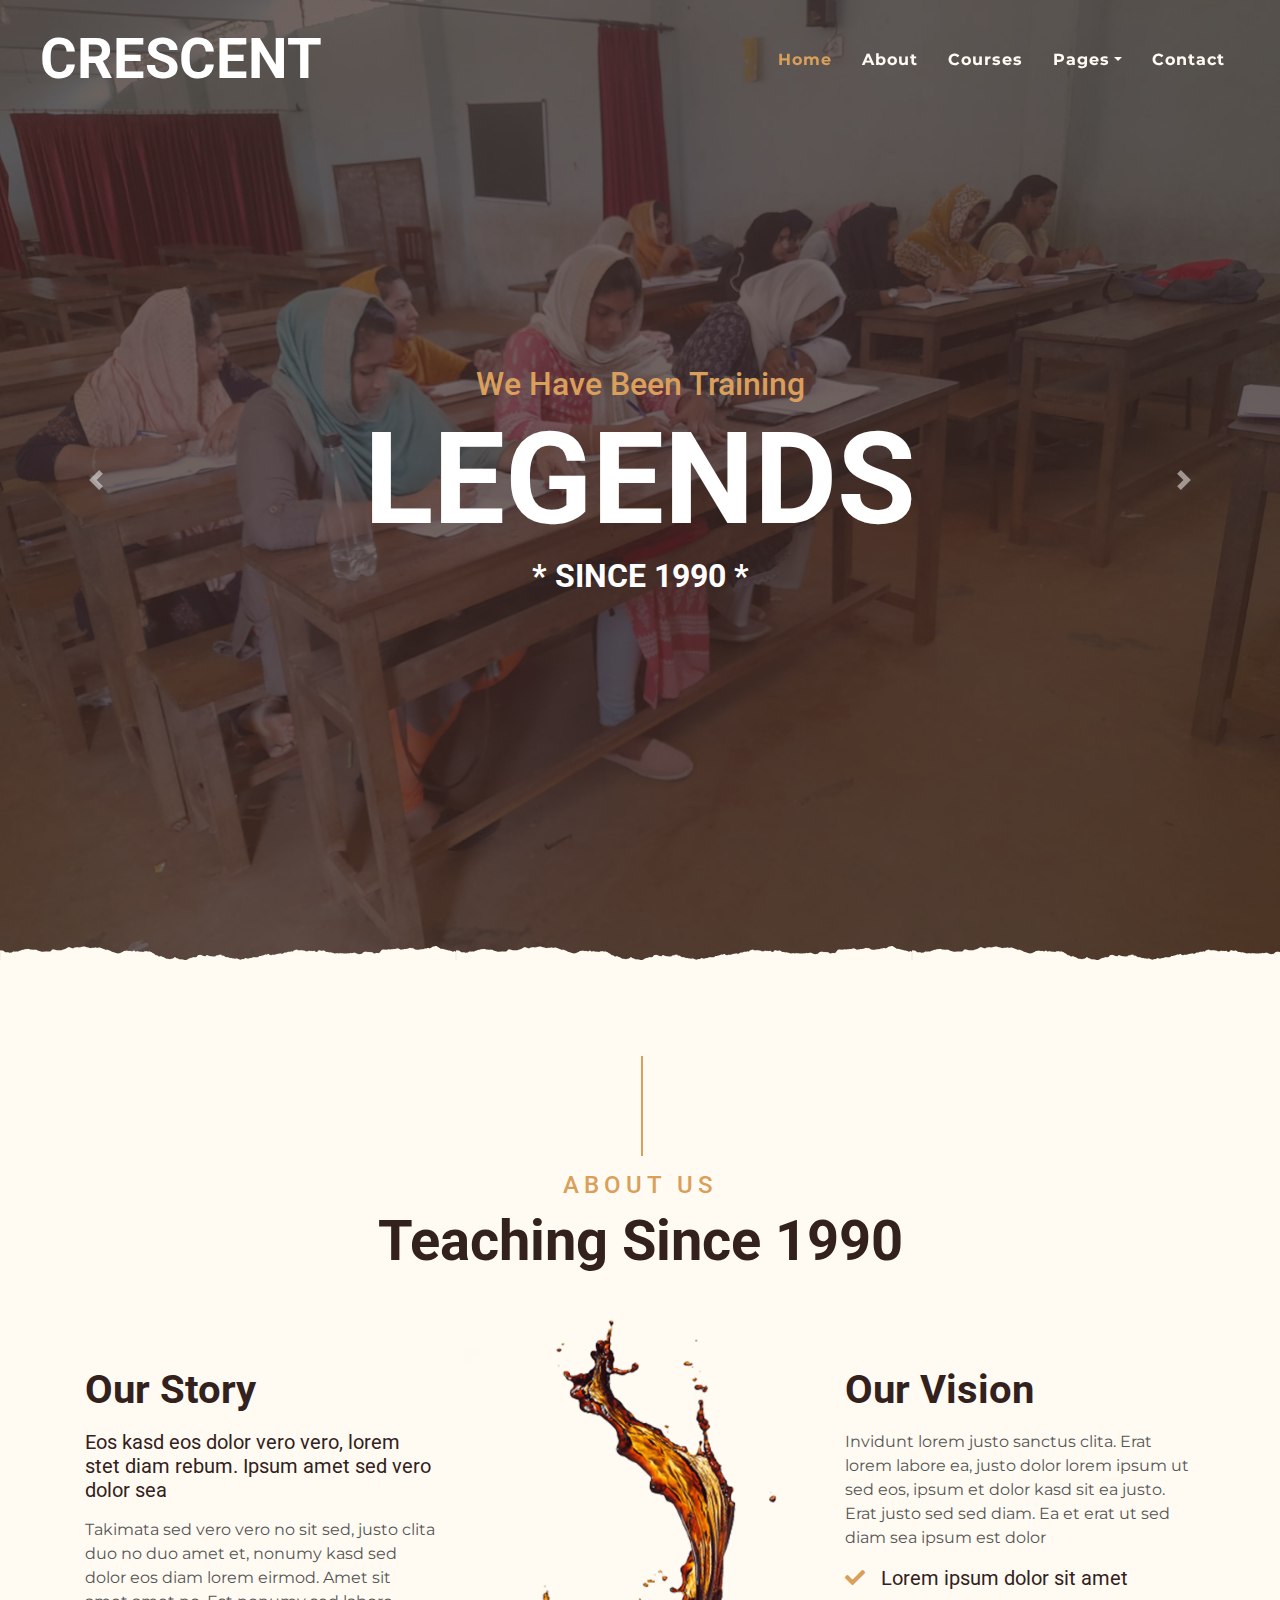
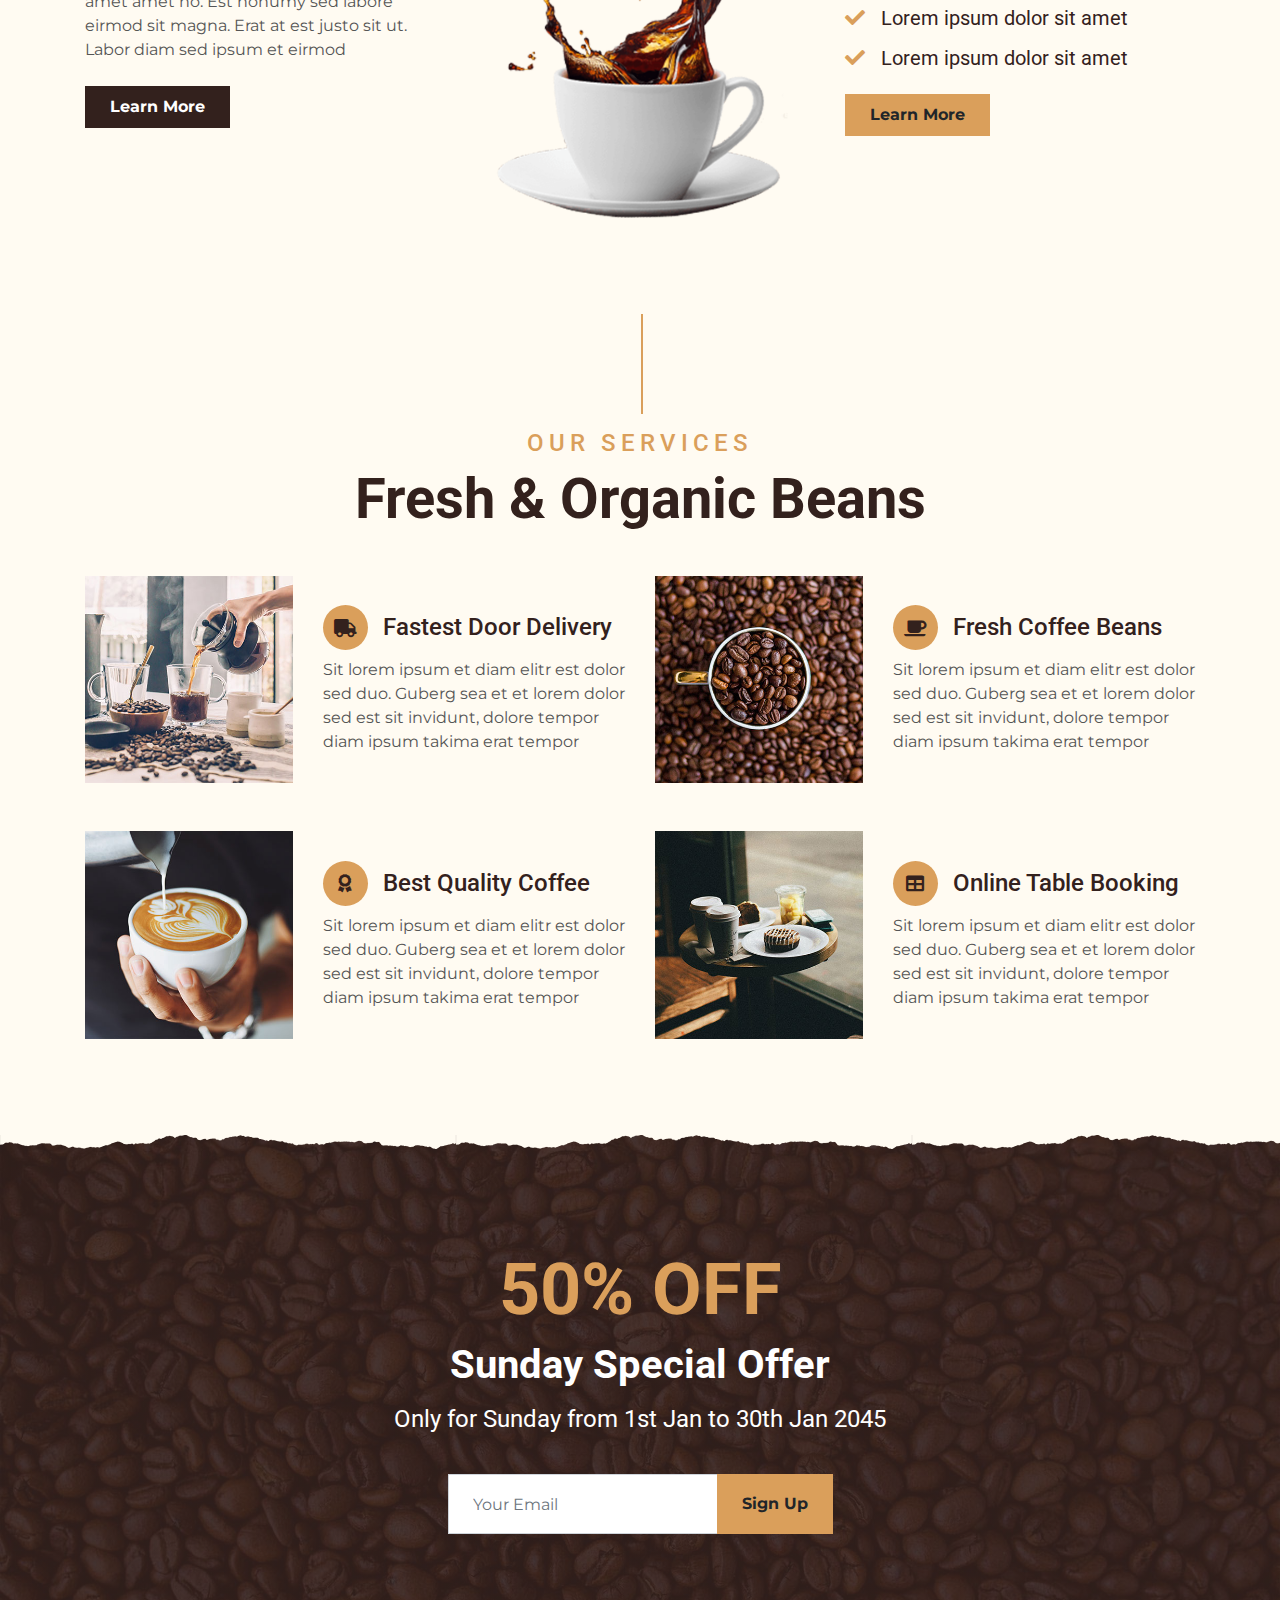
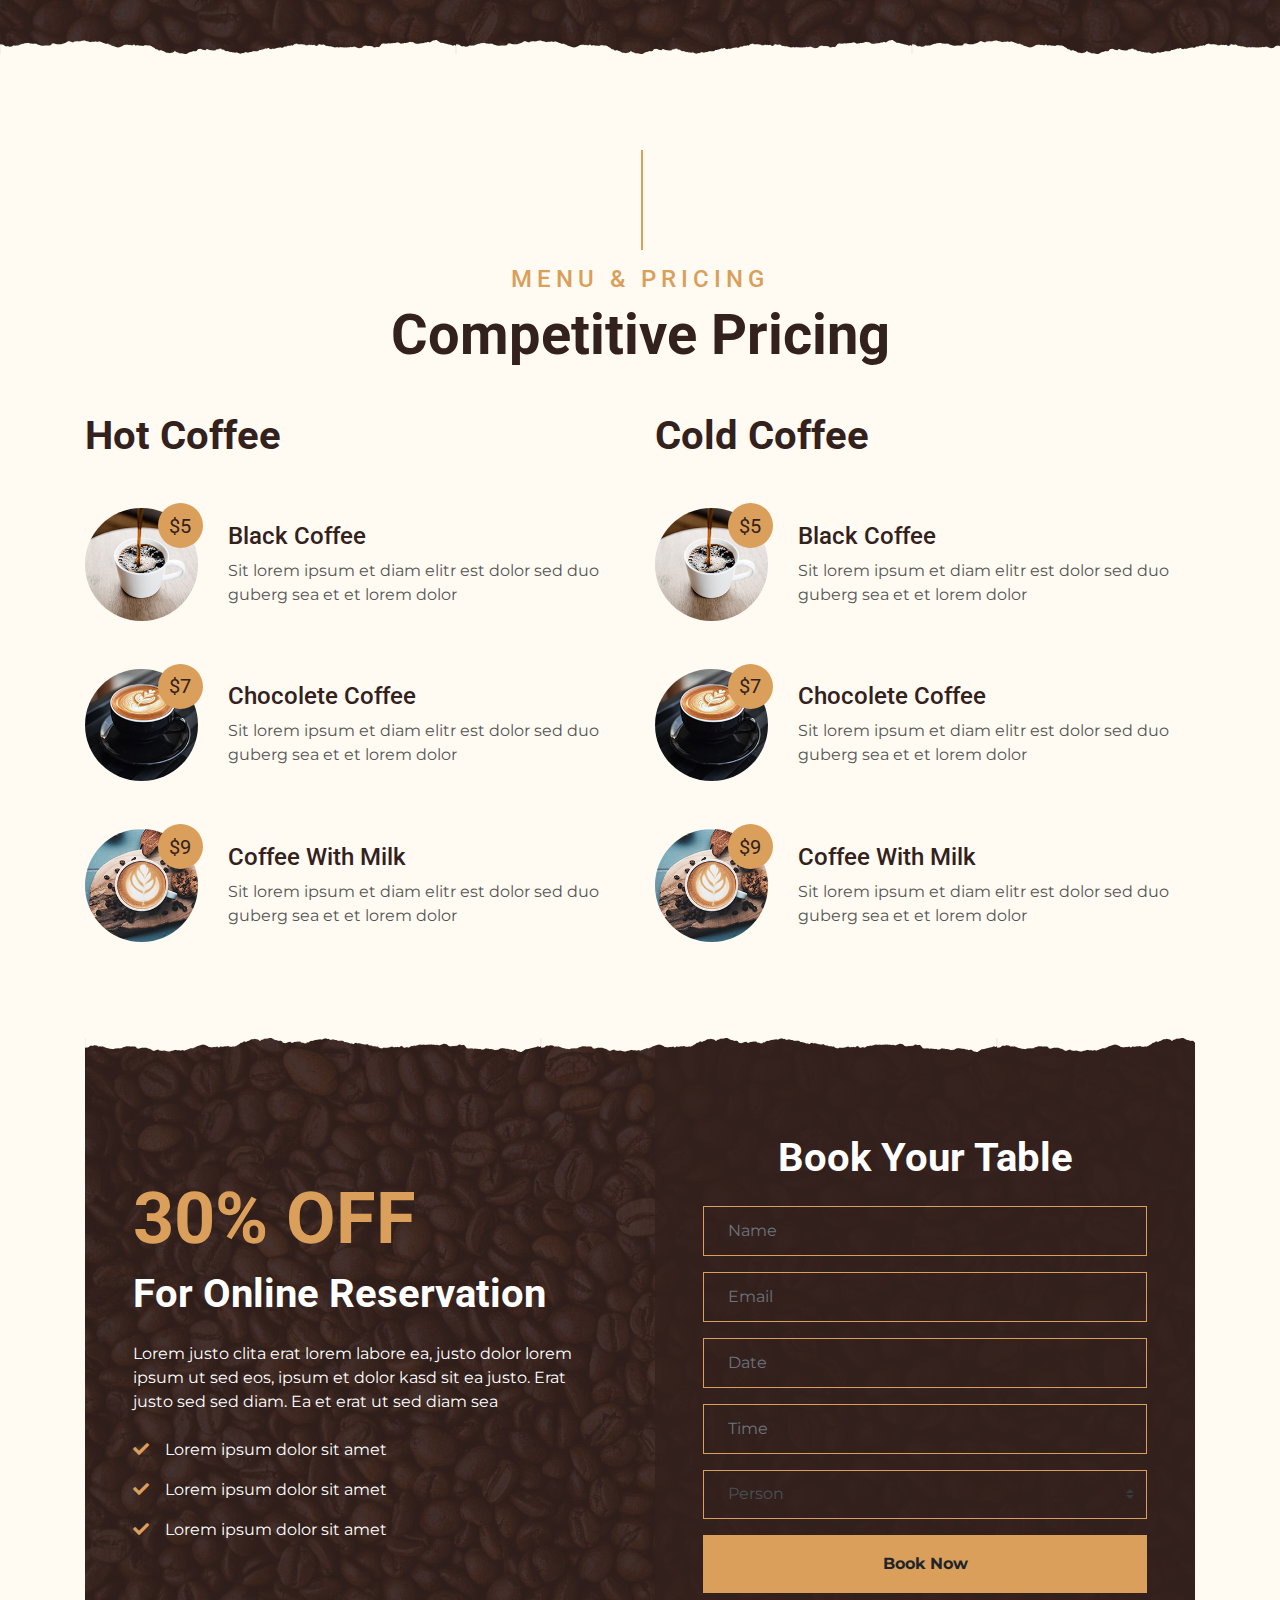
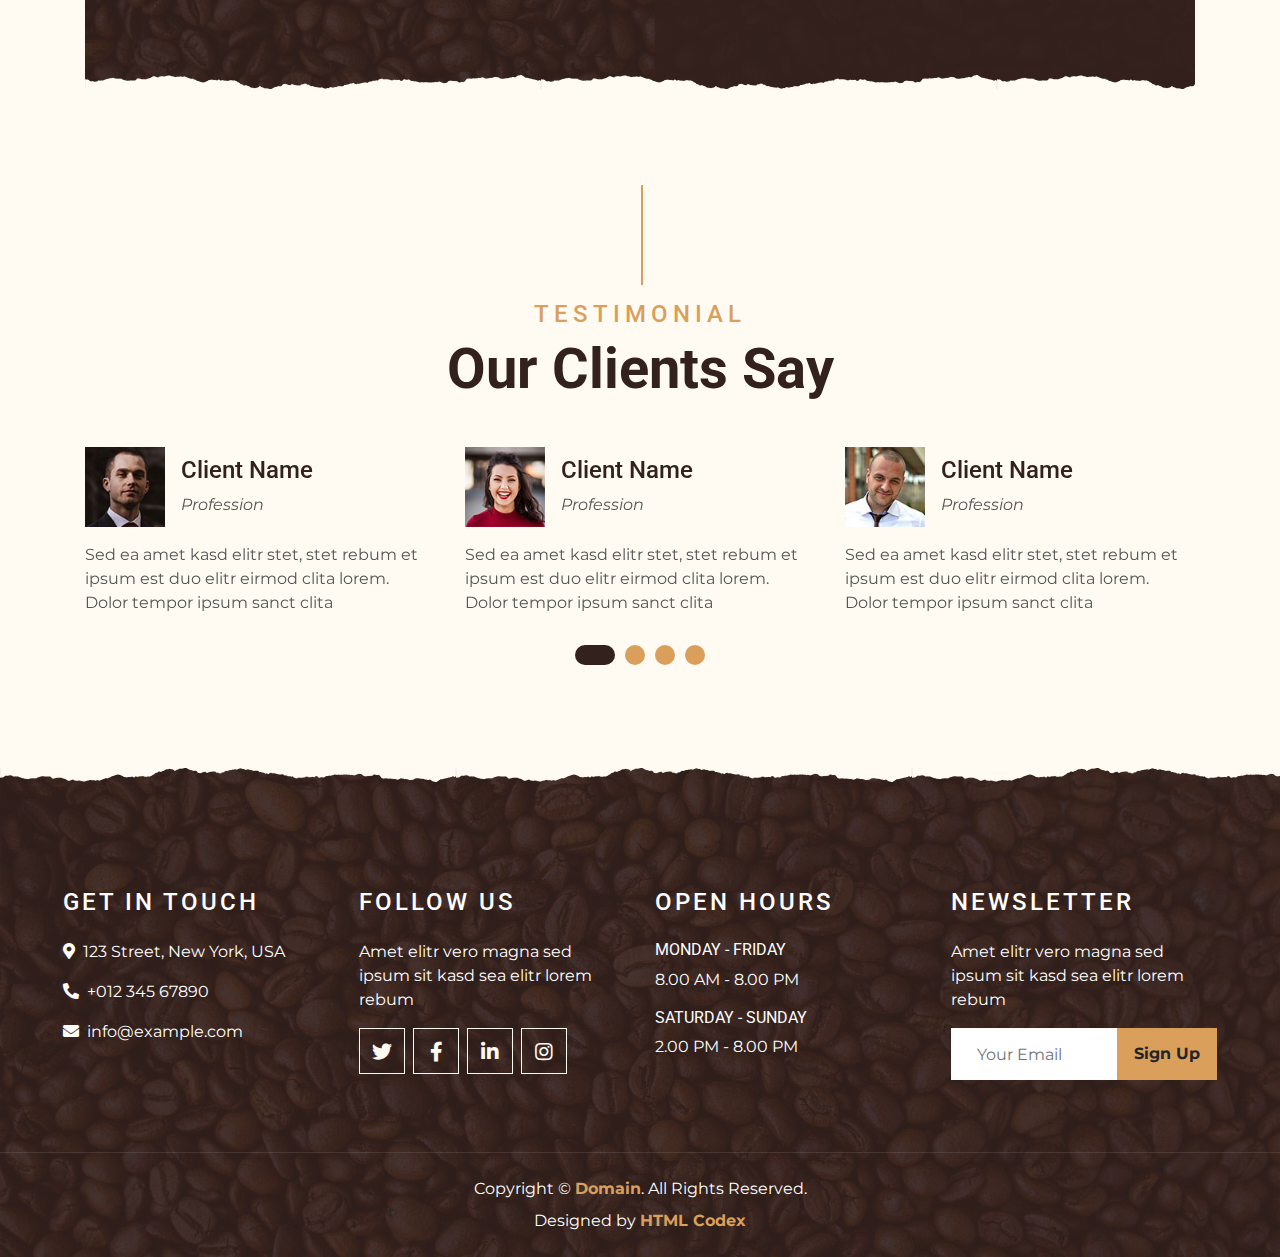
==== public/index.html @ 8fbc61c2 "second" ====
<!DOCTYPE html>
<html lang="en">

<head>
    <meta charset="utf-8">
    <title>Cresent Pre Primary TTC</title>
    <meta content="width=device-width, initial-scale=1.0" name="viewport">
    <meta content="Free Website Template" name="keywords">
    <meta content="Free Website Template" name="description">

    <!-- Favicon -->
    <link href="img/favicon.ico" rel="icon">

    <!-- Google Font -->
    <link rel="preconnect" href="https://fonts.gstatic.com">
    <link href="https://fonts.googleapis.com/css2?family=Montserrat:wght@200;400&family=Roboto:wght@400;500;700&display=swap" rel="stylesheet"> 

    <!-- Font Awesome -->
    <link href="https://cdnjs.cloudflare.com/ajax/libs/font-awesome/5.10.0/css/all.min.css" rel="stylesheet">

    <!-- Libraries Stylesheet -->
    <link href="lib/owlcarousel/assets/owl.carousel.min.css" rel="stylesheet">
    <link href="lib/tempusdominus/css/tempusdominus-bootstrap-4.min.css" rel="stylesheet" />

    <!-- Customized Bootstrap Stylesheet -->
    <link href="css/style.min.css" rel="stylesheet">
</head>

<body>
    <!-- Navbar Start -->
    <div class="container-fluid p-0 nav-bar">
        <nav class="navbar navbar-expand-lg bg-none navbar-dark py-3">
            <a href="index.html" class="navbar-brand px-lg-4 m-0">
                <h1 class="m-0 display-4 text-uppercase text-white">CRESCENT</h1>
            </a>
            <button type="button" class="navbar-toggler" data-toggle="collapse" data-target="#navbarCollapse">
                <span class="navbar-toggler-icon"></span>
            </button>
            <div class="collapse navbar-collapse justify-content-between" id="navbarCollapse">
                <div class="navbar-nav ml-auto p-4">
                    <a href="index.html" class="nav-item nav-link active">Home</a>
                    <a href="about.html" class="nav-item nav-link">About</a>
                    <a href="service.html" class="nav-item nav-link">Courses</a>
                    <!-- <a href="menu.html" class="nav-item nav-link">Menu</a> -->
                    <div class="nav-item dropdown">
                        <a href="#" class="nav-link dropdown-toggle" data-toggle="dropdown">Pages</a>
                        <div class="dropdown-menu text-capitalize">
                            <a href="reservation.html" class="dropdown-item">Reservation</a>
                            <a href="testimonial.html" class="dropdown-item">Testimonial</a>
                        </div>
                    </div>
                    <a href="contact.html" class="nav-item nav-link">Contact</a>
                </div>
            </div>
        </nav>
    </div>
    <!-- Navbar End -->

    <!-- Carousel Start -->
    <div class="container-fluid p-0 mb-5">
        <div id="blog-carousel" class="carousel slide overlay-bottom" data-ride="carousel">
            <div class="carousel-inner">
                <div class="carousel-item active">
                    <img class="w-100" src="img/TTC1.jpeg" alt="Image">
                    <div class="carousel-caption d-flex flex-column align-items-center justify-content-center">
                        <h2 class="text-primary font-weight-medium m-0">We Have Been Training</h2>
                        <h1 class="display-1 text-white m-0">LEGENDS</h1>
                        <h2 class="text-white m-0">* SINCE 1990 *</h2>
                    </div>
                </div>
                <div class="carousel-item">
                    <img class="w-100" src="img/TTC2.jpeg" alt="Image">
                    <div class="carousel-caption d-flex flex-column align-items-center justify-content-center">
                        <h2 class="text-primary font-weight-medium m-0">We Have Been Training</h2>
                        <h1 class="display-1 text-white m-0">The Best</h1>
                        <h2 class="text-white m-0">* SINCE 1990 *</h2>
                    </div>
                </div>
            </div>
            <a class="carousel-control-prev" href="#blog-carousel" data-slide="prev">
                <span class="carousel-control-prev-icon"></span>
            </a>
            <a class="carousel-control-next" href="#blog-carousel" data-slide="next">
                <span class="carousel-control-next-icon"></span>
            </a>
        </div>
    </div>
    <!-- Carousel End -->


    <!-- About Start -->
    <div class="container-fluid py-5">
        <div class="container">
            <div class="section-title">
                <h4 class="text-primary text-uppercase" style="letter-spacing: 5px;">About Us</h4>
                <h1 class="display-4">Teaching Since 1990</h1>
            </div>
            <div class="row">
                <div class="col-lg-4 py-0 py-lg-5">
                    <h1 class="mb-3">Our Story</h1>
                    <h5 class="mb-3">Eos kasd eos dolor vero vero, lorem stet diam rebum. Ipsum amet sed vero dolor sea</h5>
                    <p>Takimata sed vero vero no sit sed, justo clita duo no duo amet et, nonumy kasd sed dolor eos diam lorem eirmod. Amet sit amet amet no. Est nonumy sed labore eirmod sit magna. Erat at est justo sit ut. Labor diam sed ipsum et eirmod</p>
                    <a href="" class="btn btn-secondary font-weight-bold py-2 px-4 mt-2">Learn More</a>
                </div>
                <div class="col-lg-4 py-5 py-lg-0" style="min-height: 500px;">
                    <div class="position-relative h-100">
                        <img class="position-absolute w-100 h-100" src="img/about.png" style="object-fit: cover;">
                    </div>
                </div>
                <div class="col-lg-4 py-0 py-lg-5">
                    <h1 class="mb-3">Our Vision</h1>
                    <p>Invidunt lorem justo sanctus clita. Erat lorem labore ea, justo dolor lorem ipsum ut sed eos, ipsum et dolor kasd sit ea justo. Erat justo sed sed diam. Ea et erat ut sed diam sea ipsum est dolor</p>
                    <h5 class="mb-3"><i class="fa fa-check text-primary mr-3"></i>Lorem ipsum dolor sit amet</h5>
                    <h5 class="mb-3"><i class="fa fa-check text-primary mr-3"></i>Lorem ipsum dolor sit amet</h5>
                    <h5 class="mb-3"><i class="fa fa-check text-primary mr-3"></i>Lorem ipsum dolor sit amet</h5>
                    <a href="" class="btn btn-primary font-weight-bold py-2 px-4 mt-2">Learn More</a>
                </div>
            </div>
        </div>
    </div>
    <!-- About End -->


    <!-- Service Start -->
    <div class="container-fluid pt-5">
        <div class="container">
            <div class="section-title">
                <h4 class="text-primary text-uppercase" style="letter-spacing: 5px;">Our Services</h4>
                <h1 class="display-4">Fresh & Organic Beans</h1>
            </div>
            <div class="row">
                <div class="col-lg-6 mb-5">
                    <div class="row align-items-center">
                        <div class="col-sm-5">
                            <img class="img-fluid mb-3 mb-sm-0" src="img/service-1.jpg" alt="">
                        </div>
                        <div class="col-sm-7">
                            <h4><i class="fa fa-truck service-icon"></i>Fastest Door Delivery</h4>
                            <p class="m-0">Sit lorem ipsum et diam elitr est dolor sed duo. Guberg sea et et lorem dolor sed est sit
                                invidunt, dolore tempor diam ipsum takima erat tempor</p>
                        </div>
                    </div>
                </div>
                <div class="col-lg-6 mb-5">
                    <div class="row align-items-center">
                        <div class="col-sm-5">
                            <img class="img-fluid mb-3 mb-sm-0" src="img/service-2.jpg" alt="">
                        </div>
                        <div class="col-sm-7">
                            <h4><i class="fa fa-coffee service-icon"></i>Fresh Coffee Beans</h4>
                            <p class="m-0">Sit lorem ipsum et diam elitr est dolor sed duo. Guberg sea et et lorem dolor sed est sit
                                invidunt, dolore tempor diam ipsum takima erat tempor</p>
                        </div>
                    </div>
                </div>
                <div class="col-lg-6 mb-5">
                    <div class="row align-items-center">
                        <div class="col-sm-5">
                            <img class="img-fluid mb-3 mb-sm-0" src="img/service-3.jpg" alt="">
                        </div>
                        <div class="col-sm-7">
                            <h4><i class="fa fa-award service-icon"></i>Best Quality Coffee</h4>
                            <p class="m-0">Sit lorem ipsum et diam elitr est dolor sed duo. Guberg sea et et lorem dolor sed est sit
                                invidunt, dolore tempor diam ipsum takima erat tempor</p>
                        </div>
                    </div>
                </div>
                <div class="col-lg-6 mb-5">
                    <div class="row align-items-center">
                        <div class="col-sm-5">
                            <img class="img-fluid mb-3 mb-sm-0" src="img/service-4.jpg" alt="">
                        </div>
                        <div class="col-sm-7">
                            <h4><i class="fa fa-table service-icon"></i>Online Table Booking</h4>
                            <p class="m-0">Sit lorem ipsum et diam elitr est dolor sed duo. Guberg sea et et lorem dolor sed est sit
                                invidunt, dolore tempor diam ipsum takima erat tempor</p>
                        </div>
                    </div>
                </div>
            </div>
        </div>
    </div>
    <!-- Service End -->


    <!-- Offer Start -->
    <div class="offer container-fluid my-5 py-5 text-center position-relative overlay-top overlay-bottom">
        <div class="container py-5">
            <h1 class="display-3 text-primary mt-3">50% OFF</h1>
            <h1 class="text-white mb-3">Sunday Special Offer</h1>
            <h4 class="text-white font-weight-normal mb-4 pb-3">Only for Sunday from 1st Jan to 30th Jan 2045</h4>
            <form class="form-inline justify-content-center mb-4">
                <div class="input-group">
                    <input type="text" class="form-control p-4" placeholder="Your Email" style="height: 60px;">
                    <div class="input-group-append">
                        <button class="btn btn-primary font-weight-bold px-4" type="submit">Sign Up</button>
                    </div>
                </div>
            </form>
        </div>
    </div>
    <!-- Offer End -->


    <!-- Menu Start -->
    <div class="container-fluid pt-5">
        <div class="container">
            <div class="section-title">
                <h4 class="text-primary text-uppercase" style="letter-spacing: 5px;">Menu & Pricing</h4>
                <h1 class="display-4">Competitive Pricing</h1>
            </div>
            <div class="row">
                <div class="col-lg-6">
                    <h1 class="mb-5">Hot Coffee</h1>
                    <div class="row align-items-center mb-5">
                        <div class="col-4 col-sm-3">
                            <img class="w-100 rounded-circle mb-3 mb-sm-0" src="img/menu-1.jpg" alt="">
                            <h5 class="menu-price">$5</h5>
                        </div>
                        <div class="col-8 col-sm-9">
                            <h4>Black Coffee</h4>
                            <p class="m-0">Sit lorem ipsum et diam elitr est dolor sed duo guberg sea et et lorem dolor</p>
                        </div>
                    </div>
                    <div class="row align-items-center mb-5">
                        <div class="col-4 col-sm-3">
                            <img class="w-100 rounded-circle mb-3 mb-sm-0" src="img/menu-2.jpg" alt="">
                            <h5 class="menu-price">$7</h5>
                        </div>
                        <div class="col-8 col-sm-9">
                            <h4>Chocolete Coffee</h4>
                            <p class="m-0">Sit lorem ipsum et diam elitr est dolor sed duo guberg sea et et lorem dolor</p>
                        </div>
                    </div>
                    <div class="row align-items-center mb-5">
                        <div class="col-4 col-sm-3">
                            <img class="w-100 rounded-circle mb-3 mb-sm-0" src="img/menu-3.jpg" alt="">
                            <h5 class="menu-price">$9</h5>
                        </div>
                        <div class="col-8 col-sm-9">
                            <h4>Coffee With Milk</h4>
                            <p class="m-0">Sit lorem ipsum et diam elitr est dolor sed duo guberg sea et et lorem dolor</p>
                        </div>
                    </div>
                </div>
                <div class="col-lg-6">
                    <h1 class="mb-5">Cold Coffee</h1>
                    <div class="row align-items-center mb-5">
                        <div class="col-4 col-sm-3">
                            <img class="w-100 rounded-circle mb-3 mb-sm-0" src="img/menu-1.jpg" alt="">
                            <h5 class="menu-price">$5</h5>
                        </div>
                        <div class="col-8 col-sm-9">
                            <h4>Black Coffee</h4>
                            <p class="m-0">Sit lorem ipsum et diam elitr est dolor sed duo guberg sea et et lorem dolor</p>
                        </div>
                    </div>
                    <div class="row align-items-center mb-5">
                        <div class="col-4 col-sm-3">
                            <img class="w-100 rounded-circle mb-3 mb-sm-0" src="img/menu-2.jpg" alt="">
                            <h5 class="menu-price">$7</h5>
                        </div>
                        <div class="col-8 col-sm-9">
                            <h4>Chocolete Coffee</h4>
                            <p class="m-0">Sit lorem ipsum et diam elitr est dolor sed duo guberg sea et et lorem dolor</p>
                        </div>
                    </div>
                    <div class="row align-items-center mb-5">
                        <div class="col-4 col-sm-3">
                            <img class="w-100 rounded-circle mb-3 mb-sm-0" src="img/menu-3.jpg" alt="">
                            <h5 class="menu-price">$9</h5>
                        </div>
                        <div class="col-8 col-sm-9">
                            <h4>Coffee With Milk</h4>
                            <p class="m-0">Sit lorem ipsum et diam elitr est dolor sed duo guberg sea et et lorem dolor</p>
                        </div>
                    </div>
                </div>
            </div>
        </div>
    </div>
    <!-- Menu End -->


    <!-- Reservation Start -->
    <div class="container-fluid my-5">
        <div class="container">
            <div class="reservation position-relative overlay-top overlay-bottom">
                <div class="row align-items-center">
                    <div class="col-lg-6 my-5 my-lg-0">
                        <div class="p-5">
                            <div class="mb-4">
                                <h1 class="display-3 text-primary">30% OFF</h1>
                                <h1 class="text-white">For Online Reservation</h1>
                            </div>
                            <p class="text-white">Lorem justo clita erat lorem labore ea, justo dolor lorem ipsum ut sed eos,
                                ipsum et dolor kasd sit ea justo. Erat justo sed sed diam. Ea et erat ut sed diam sea</p>
                            <ul class="list-inline text-white m-0">
                                <li class="py-2"><i class="fa fa-check text-primary mr-3"></i>Lorem ipsum dolor sit amet</li>
                                <li class="py-2"><i class="fa fa-check text-primary mr-3"></i>Lorem ipsum dolor sit amet</li>
                                <li class="py-2"><i class="fa fa-check text-primary mr-3"></i>Lorem ipsum dolor sit amet</li>
                            </ul>
                        </div>
                    </div>
                    <div class="col-lg-6">
                        <div class="text-center p-5" style="background: rgba(51, 33, 29, .8);">
                            <h1 class="text-white mb-4 mt-5">Book Your Table</h1>
                            <form class="mb-5">
                                <div class="form-group">
                                    <input type="text" class="form-control bg-transparent border-primary p-4" placeholder="Name"
                                        required="required" />
                                </div>
                                <div class="form-group">
                                    <input type="email" class="form-control bg-transparent border-primary p-4" placeholder="Email"
                                        required="required" />
                                </div>
                                <div class="form-group">
                                    <div class="date" id="date" data-target-input="nearest">
                                        <input type="text" class="form-control bg-transparent border-primary p-4 datetimepicker-input" placeholder="Date" data-target="#date" data-toggle="datetimepicker"/>
                                    </div>
                                </div>
                                <div class="form-group">
                                    <div class="time" id="time" data-target-input="nearest">
                                        <input type="text" class="form-control bg-transparent border-primary p-4 datetimepicker-input" placeholder="Time" data-target="#time" data-toggle="datetimepicker"/>
                                    </div>
                                </div>
                                <div class="form-group">
                                    <select class="custom-select bg-transparent border-primary px-4" style="height: 49px;">
                                        <option selected>Person</option>
                                        <option value="1">Person 1</option>
                                        <option value="2">Person 2</option>
                                        <option value="3">Person 3</option>
                                        <option value="3">Person 4</option>
                                    </select>
                                </div>
                                
                                <div>
                                    <button class="btn btn-primary btn-block font-weight-bold py-3" type="submit">Book Now</button>
                                </div>
                            </form>
                        </div>
                    </div>
                </div>
            </div>
        </div>
    </div>
    <!-- Reservation End -->


    <!-- Testimonial Start -->
    <div class="container-fluid py-5">
        <div class="container">
            <div class="section-title">
                <h4 class="text-primary text-uppercase" style="letter-spacing: 5px;">Testimonial</h4>
                <h1 class="display-4">Our Clients Say</h1>
            </div>
            <div class="owl-carousel testimonial-carousel">
                <div class="testimonial-item">
                    <div class="d-flex align-items-center mb-3">
                        <img class="img-fluid" src="img/testimonial-1.jpg" alt="">
                        <div class="ml-3">
                            <h4>Client Name</h4>
                            <i>Profession</i>
                        </div>
                    </div>
                    <p class="m-0">Sed ea amet kasd elitr stet, stet rebum et ipsum est duo elitr eirmod clita lorem. Dolor tempor ipsum sanct clita</p>
                </div>
                <div class="testimonial-item">
                    <div class="d-flex align-items-center mb-3">
                        <img class="img-fluid" src="img/testimonial-2.jpg" alt="">
                        <div class="ml-3">
                            <h4>Client Name</h4>
                            <i>Profession</i>
                        </div>
                    </div>
                    <p class="m-0">Sed ea amet kasd elitr stet, stet rebum et ipsum est duo elitr eirmod clita lorem. Dolor tempor ipsum sanct clita</p>
                </div>
                <div class="testimonial-item">
                    <div class="d-flex align-items-center mb-3">
                        <img class="img-fluid" src="img/testimonial-3.jpg" alt="">
                        <div class="ml-3">
                            <h4>Client Name</h4>
                            <i>Profession</i>
                        </div>
                    </div>
                    <p class="m-0">Sed ea amet kasd elitr stet, stet rebum et ipsum est duo elitr eirmod clita lorem. Dolor tempor ipsum sanct clita</p>
                </div>
                <div class="testimonial-item">
                    <div class="d-flex align-items-center mb-3">
                        <img class="img-fluid" src="img/testimonial-4.jpg" alt="">
                        <div class="ml-3">
                            <h4>Client Name</h4>
                            <i>Profession</i>
                        </div>
                    </div>
                    <p class="m-0">Sed ea amet kasd elitr stet, stet rebum et ipsum est duo elitr eirmod clita lorem. Dolor tempor ipsum sanct clita</p>
                </div>
            </div>
        </div>
    </div>
    <!-- Testimonial End -->


    <!-- Footer Start -->
    <div class="container-fluid footer text-white mt-5 pt-5 px-0 position-relative overlay-top">
        <div class="row mx-0 pt-5 px-sm-3 px-lg-5 mt-4">
            <div class="col-lg-3 col-md-6 mb-5">
                <h4 class="text-white text-uppercase mb-4" style="letter-spacing: 3px;">Get In Touch</h4>
                <p><i class="fa fa-map-marker-alt mr-2"></i>123 Street, New York, USA</p>
                <p><i class="fa fa-phone-alt mr-2"></i>+012 345 67890</p>
                <p class="m-0"><i class="fa fa-envelope mr-2"></i>info@example.com</p>
            </div>
            <div class="col-lg-3 col-md-6 mb-5">
                <h4 class="text-white text-uppercase mb-4" style="letter-spacing: 3px;">Follow Us</h4>
                <p>Amet elitr vero magna sed ipsum sit kasd sea elitr lorem rebum</p>
                <div class="d-flex justify-content-start">
                    <a class="btn btn-lg btn-outline-light btn-lg-square mr-2" href="#"><i class="fab fa-twitter"></i></a>
                    <a class="btn btn-lg btn-outline-light btn-lg-square mr-2" href="#"><i class="fab fa-facebook-f"></i></a>
                    <a class="btn btn-lg btn-outline-light btn-lg-square mr-2" href="#"><i class="fab fa-linkedin-in"></i></a>
                    <a class="btn btn-lg btn-outline-light btn-lg-square" href="#"><i class="fab fa-instagram"></i></a>
                </div>
            </div>
            <div class="col-lg-3 col-md-6 mb-5">
                <h4 class="text-white text-uppercase mb-4" style="letter-spacing: 3px;">Open Hours</h4>
                <div>
                    <h6 class="text-white text-uppercase">Monday - Friday</h6>
                    <p>8.00 AM - 8.00 PM</p>
                    <h6 class="text-white text-uppercase">Saturday - Sunday</h6>
                    <p>2.00 PM - 8.00 PM</p>
                </div>
            </div>
            <div class="col-lg-3 col-md-6 mb-5">
                <h4 class="text-white text-uppercase mb-4" style="letter-spacing: 3px;">Newsletter</h4>
                <p>Amet elitr vero magna sed ipsum sit kasd sea elitr lorem rebum</p>
                <div class="w-100">
                    <div class="input-group">
                        <input type="text" class="form-control border-light" style="padding: 25px;" placeholder="Your Email">
                        <div class="input-group-append">
                            <button class="btn btn-primary font-weight-bold px-3">Sign Up</button>
                        </div>
                    </div>
                </div>
            </div>
        </div>
        <div class="container-fluid text-center text-white border-top mt-4 py-4 px-sm-3 px-md-5" style="border-color: rgba(256, 256, 256, .1) !important;">
            <p class="mb-2 text-white">Copyright &copy; <a class="font-weight-bold" href="#">Domain</a>. All Rights Reserved.</a></p>
            <p class="m-0 text-white">Designed by <a class="font-weight-bold" href="https://htmlcodex.com">HTML Codex</a></p>
        </div>
    </div>
    <!-- Footer End -->


    <!-- Back to Top -->
    <a href="#" class="btn btn-lg btn-primary btn-lg-square back-to-top"><i class="fa fa-angle-double-up"></i></a>


    <!-- JavaScript Libraries -->
    <script src="https://code.jquery.com/jquery-3.4.1.min.js"></script>
    <script src="https://stackpath.bootstrapcdn.com/bootstrap/4.4.1/js/bootstrap.bundle.min.js"></script>
    <script src="lib/easing/easing.min.js"></script>
    <script src="lib/waypoints/waypoints.min.js"></script>
    <script src="lib/owlcarousel/owl.carousel.min.js"></script>
    <script src="lib/tempusdominus/js/moment.min.js"></script>
    <script src="lib/tempusdominus/js/moment-timezone.min.js"></script>
    <script src="lib/tempusdominus/js/tempusdominus-bootstrap-4.min.js"></script>

    <!-- Contact Javascript File -->
    <script src="mail/jqBootstrapValidation.min.js"></script>
    <script src="mail/contact.js"></script>

    <!-- Template Javascript -->
    <script src="js/main.js"></script>
</body>

</html>
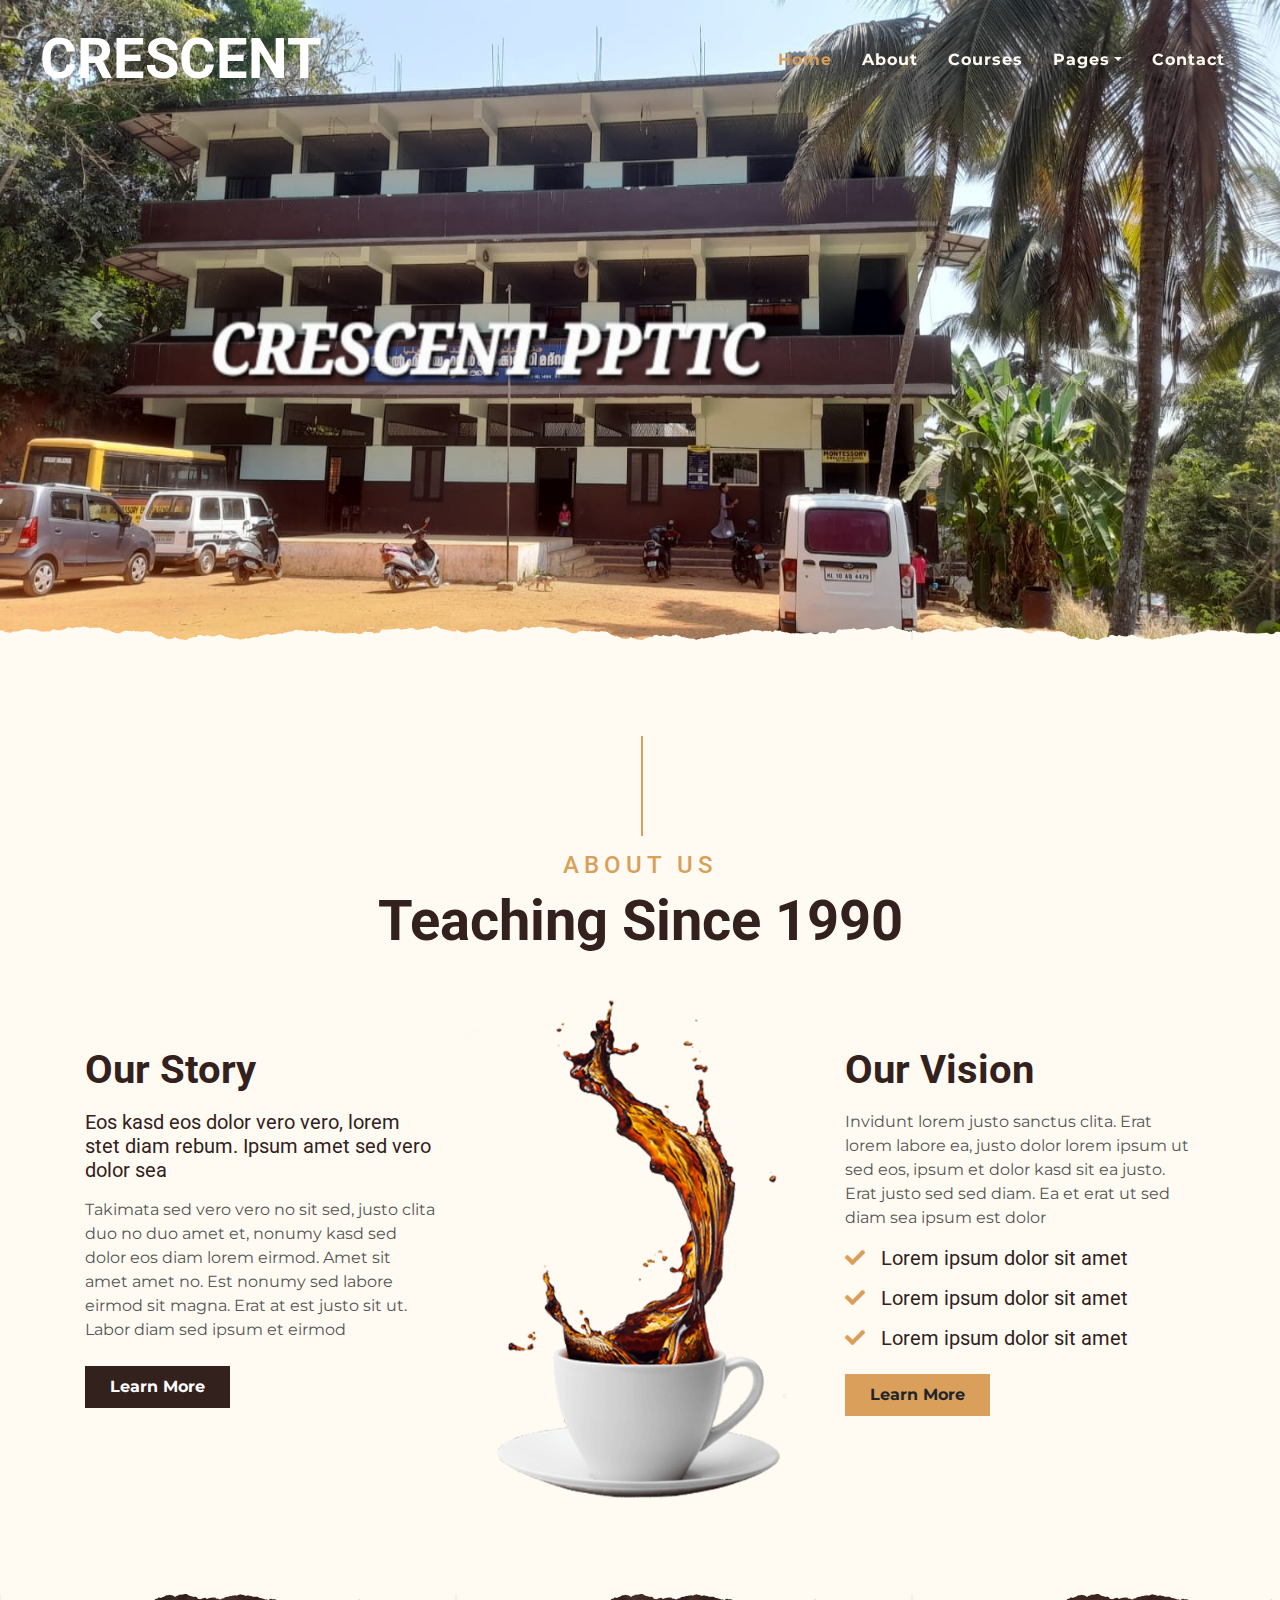
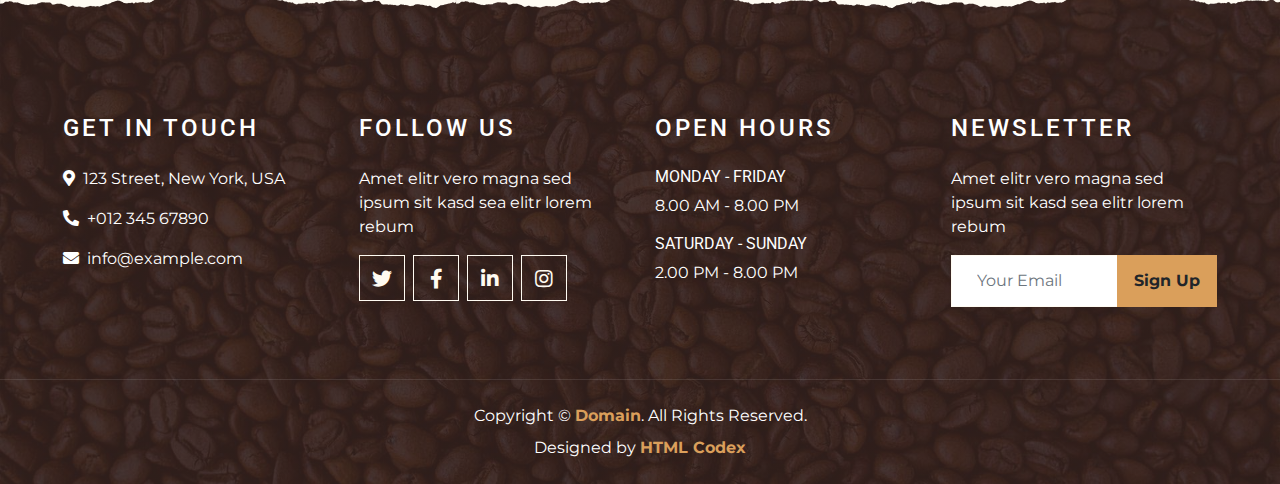
==== commit 56416d0e: "third" ====
--- a/public/index.html
+++ b/public/index.html
@@ -61,15 +61,15 @@
         <div id="blog-carousel" class="carousel slide overlay-bottom" data-ride="carousel">
             <div class="carousel-inner">
                 <div class="carousel-item active">
-                    <img class="w-100" src="img/TTC1.jpeg" alt="Image">
-                    <div class="carousel-caption d-flex flex-column align-items-center justify-content-center">
+                    <img class="w-100" src="img/TTC3.jpg" height="640" alt="Image">
+                    <!-- <div class="carousel-caption d-flex flex-column align-items-center justify-content-center">
                         <h2 class="text-primary font-weight-medium m-0">We Have Been Training</h2>
                         <h1 class="display-1 text-white m-0">LEGENDS</h1>
                         <h2 class="text-white m-0">* SINCE 1990 *</h2>
-                    </div>
+                    </div> -->
                 </div>
                 <div class="carousel-item">
-                    <img class="w-100" src="img/TTC2.jpeg" alt="Image">
+                    <img class="w-100" src="img/TTC1.jpeg" height="640" alt="Image">
                     <div class="carousel-caption d-flex flex-column align-items-center justify-content-center">
                         <h2 class="text-primary font-weight-medium m-0">We Have Been Training</h2>
                         <h1 class="display-1 text-white m-0">The Best</h1>
@@ -121,7 +121,7 @@
     <!-- About End -->
 
 
-    <!-- Service Start -->
+    <!-- Service Start
     <div class="container-fluid pt-5">
         <div class="container">
             <div class="section-title">
@@ -180,10 +180,9 @@
             </div>
         </div>
     </div>
-    <!-- Service End -->
-
-
-    <!-- Offer Start -->
+    Service End
+
+    Offer Start --
     <div class="offer container-fluid my-5 py-5 text-center position-relative overlay-top overlay-bottom">
         <div class="container py-5">
             <h1 class="display-3 text-primary mt-3">50% OFF</h1>
@@ -199,10 +198,10 @@
             </form>
         </div>
     </div>
-    <!-- Offer End -->
-
-
-    <!-- Menu Start -->
+    Offer End -->
+
+
+    <!-- Menu Start 
     <div class="container-fluid pt-5">
         <div class="container">
             <div class="section-title">
@@ -279,10 +278,10 @@
             </div>
         </div>
     </div>
-    <!-- Menu End -->
-
-
-    <!-- Reservation Start -->
+     Menu End -->
+
+
+    <!-- Reservation Start --
     <div class="container-fluid my-5">
         <div class="container">
             <div class="reservation position-relative overlay-top overlay-bottom">
@@ -344,10 +343,10 @@
             </div>
         </div>
     </div>
-    <!-- Reservation End -->
-
-
-    <!-- Testimonial Start -->
+     Reservation End -->
+
+
+    <!-- Testimonial Start --
     <div class="container-fluid py-5">
         <div class="container">
             <div class="section-title">
@@ -398,7 +397,7 @@
             </div>
         </div>
     </div>
-    <!-- Testimonial End -->
+    Testimonial End --> 
 
 
     <!-- Footer Start -->
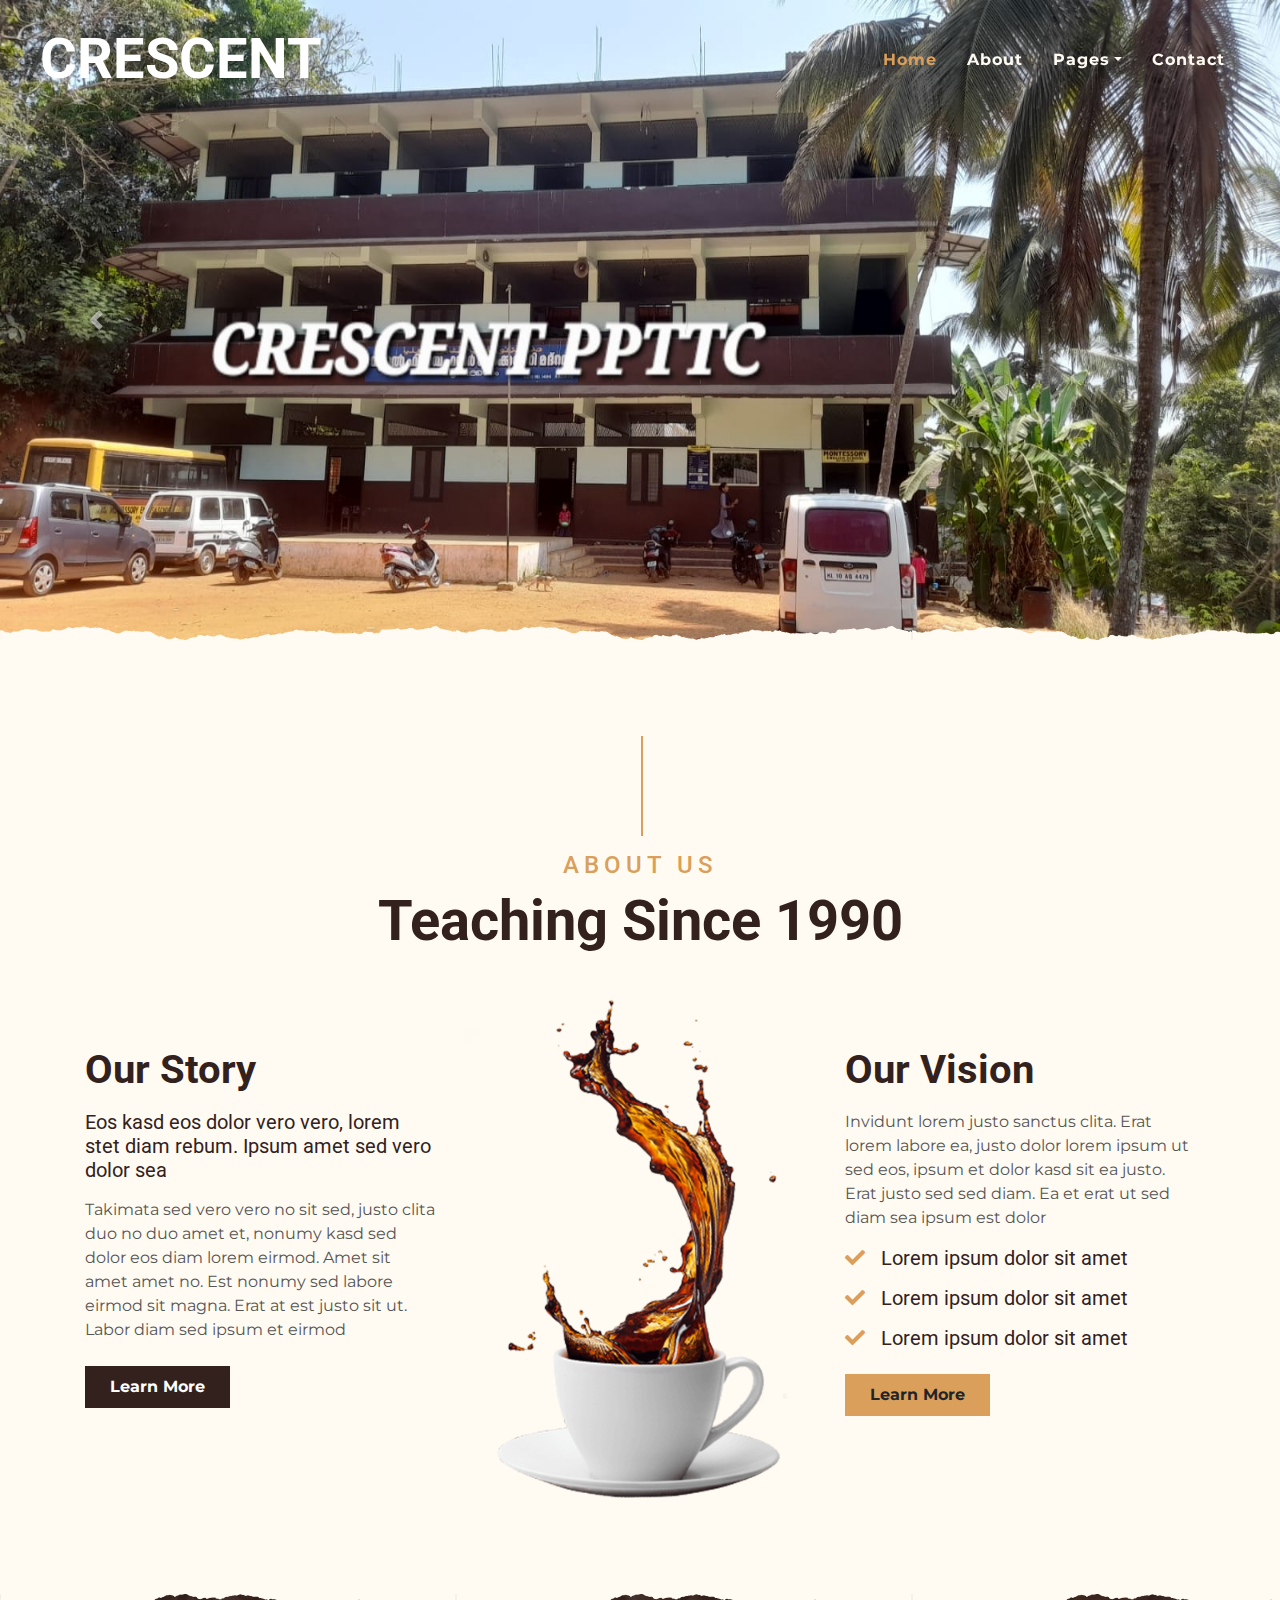
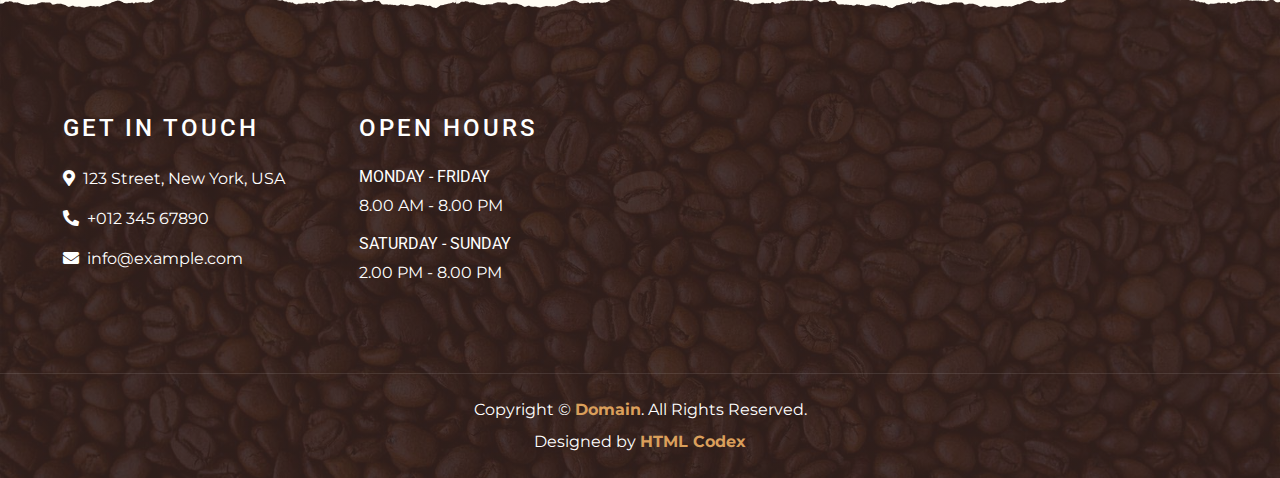
==== commit 6690cfe1: "four" ====
--- a/public/index.html
+++ b/public/index.html
@@ -40,7 +40,7 @@
                 <div class="navbar-nav ml-auto p-4">
                     <a href="index.html" class="nav-item nav-link active">Home</a>
                     <a href="about.html" class="nav-item nav-link">About</a>
-                    <a href="service.html" class="nav-item nav-link">Courses</a>
+                    <!-- <a href="service.html" class="nav-item nav-link">Courses</a> -->
                     <!-- <a href="menu.html" class="nav-item nav-link">Menu</a> -->
                     <div class="nav-item dropdown">
                         <a href="#" class="nav-link dropdown-toggle" data-toggle="dropdown">Pages</a>
@@ -409,7 +409,7 @@
                 <p><i class="fa fa-phone-alt mr-2"></i>+012 345 67890</p>
                 <p class="m-0"><i class="fa fa-envelope mr-2"></i>info@example.com</p>
             </div>
-            <div class="col-lg-3 col-md-6 mb-5">
+            <!-- <div class="col-lg-3 col-md-6 mb-5">
                 <h4 class="text-white text-uppercase mb-4" style="letter-spacing: 3px;">Follow Us</h4>
                 <p>Amet elitr vero magna sed ipsum sit kasd sea elitr lorem rebum</p>
                 <div class="d-flex justify-content-start">
@@ -418,7 +418,7 @@
                     <a class="btn btn-lg btn-outline-light btn-lg-square mr-2" href="#"><i class="fab fa-linkedin-in"></i></a>
                     <a class="btn btn-lg btn-outline-light btn-lg-square" href="#"><i class="fab fa-instagram"></i></a>
                 </div>
-            </div>
+            </div> -->
             <div class="col-lg-3 col-md-6 mb-5">
                 <h4 class="text-white text-uppercase mb-4" style="letter-spacing: 3px;">Open Hours</h4>
                 <div>
@@ -428,7 +428,7 @@
                     <p>2.00 PM - 8.00 PM</p>
                 </div>
             </div>
-            <div class="col-lg-3 col-md-6 mb-5">
+            <!-- <div class="col-lg-3 col-md-6 mb-5">
                 <h4 class="text-white text-uppercase mb-4" style="letter-spacing: 3px;">Newsletter</h4>
                 <p>Amet elitr vero magna sed ipsum sit kasd sea elitr lorem rebum</p>
                 <div class="w-100">
@@ -439,7 +439,7 @@
                         </div>
                     </div>
                 </div>
-            </div>
+            </div> -->
         </div>
         <div class="container-fluid text-center text-white border-top mt-4 py-4 px-sm-3 px-md-5" style="border-color: rgba(256, 256, 256, .1) !important;">
             <p class="mb-2 text-white">Copyright &copy; <a class="font-weight-bold" href="#">Domain</a>. All Rights Reserved.</a></p>
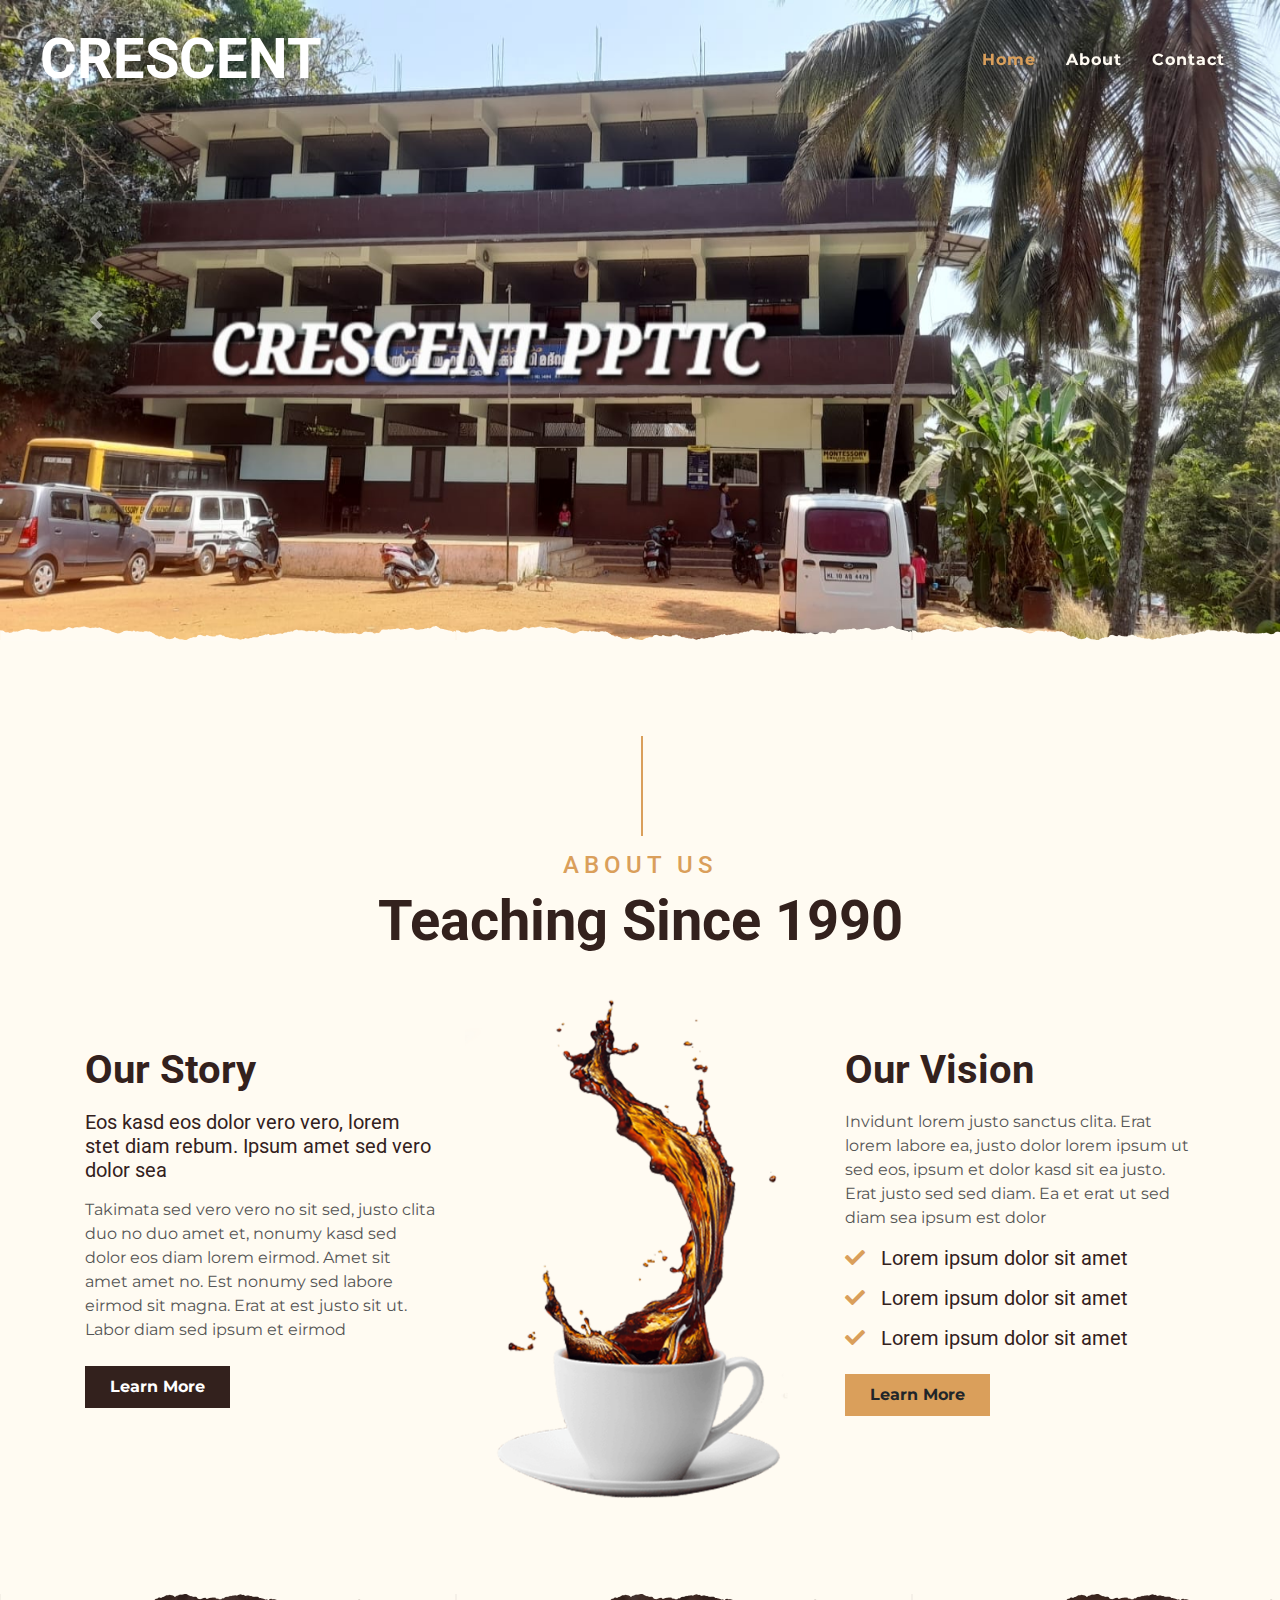
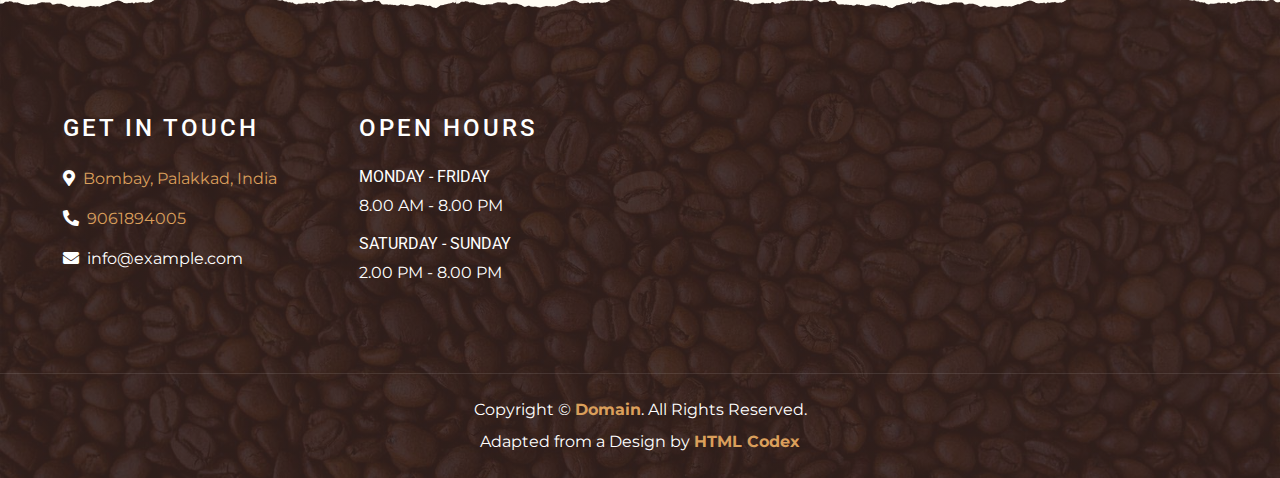
==== commit 151040ea: "five" ====
--- a/public/index.html
+++ b/public/index.html
@@ -39,17 +39,17 @@
             <div class="collapse navbar-collapse justify-content-between" id="navbarCollapse">
                 <div class="navbar-nav ml-auto p-4">
                     <a href="index.html" class="nav-item nav-link active">Home</a>
-                    <a href="about.html" class="nav-item nav-link">About</a>
+                    <a href="#About" class="nav-item nav-link">About</a>
                     <!-- <a href="service.html" class="nav-item nav-link">Courses</a> -->
                     <!-- <a href="menu.html" class="nav-item nav-link">Menu</a> -->
-                    <div class="nav-item dropdown">
+                    <!-- <div class="nav-item dropdown">
                         <a href="#" class="nav-link dropdown-toggle" data-toggle="dropdown">Pages</a>
                         <div class="dropdown-menu text-capitalize">
                             <a href="reservation.html" class="dropdown-item">Reservation</a>
                             <a href="testimonial.html" class="dropdown-item">Testimonial</a>
                         </div>
-                    </div>
-                    <a href="contact.html" class="nav-item nav-link">Contact</a>
+                    </div> -->
+                    <a href="#Footer" class="nav-item nav-link">Contact</a>
                 </div>
             </div>
         </nav>
@@ -89,7 +89,7 @@
 
 
     <!-- About Start -->
-    <div class="container-fluid py-5">
+    <div id="About" class="container-fluid py-5">
         <div class="container">
             <div class="section-title">
                 <h4 class="text-primary text-uppercase" style="letter-spacing: 5px;">About Us</h4>
@@ -403,10 +403,10 @@
     <!-- Footer Start -->
     <div class="container-fluid footer text-white mt-5 pt-5 px-0 position-relative overlay-top">
         <div class="row mx-0 pt-5 px-sm-3 px-lg-5 mt-4">
-            <div class="col-lg-3 col-md-6 mb-5">
+            <div id="Footer" class="col-lg-3 col-md-6 mb-5">
                 <h4 class="text-white text-uppercase mb-4" style="letter-spacing: 3px;">Get In Touch</h4>
-                <p><i class="fa fa-map-marker-alt mr-2"></i>123 Street, New York, USA</p>
-                <p><i class="fa fa-phone-alt mr-2"></i>+012 345 67890</p>
+                <p><i class="fa fa-map-marker-alt mr-2"></i><a href="https://goo.gl/maps/tYbun4CVtznfk7FQA">Bombay, Palakkad, India</a></p>
+                <p><i class="fa fa-phone-alt mr-2"></i><a href="tel:9061894005">9061894005</a></p>
                 <p class="m-0"><i class="fa fa-envelope mr-2"></i>info@example.com</p>
             </div>
             <!-- <div class="col-lg-3 col-md-6 mb-5">
@@ -443,7 +443,7 @@
         </div>
         <div class="container-fluid text-center text-white border-top mt-4 py-4 px-sm-3 px-md-5" style="border-color: rgba(256, 256, 256, .1) !important;">
             <p class="mb-2 text-white">Copyright &copy; <a class="font-weight-bold" href="#">Domain</a>. All Rights Reserved.</a></p>
-            <p class="m-0 text-white">Designed by <a class="font-weight-bold" href="https://htmlcodex.com">HTML Codex</a></p>
+            <p class="m-0 text-white">Adapted from a Design by <a class="font-weight-bold" href="https://htmlcodex.com">HTML Codex</a></p>
         </div>
     </div>
     <!-- Footer End -->
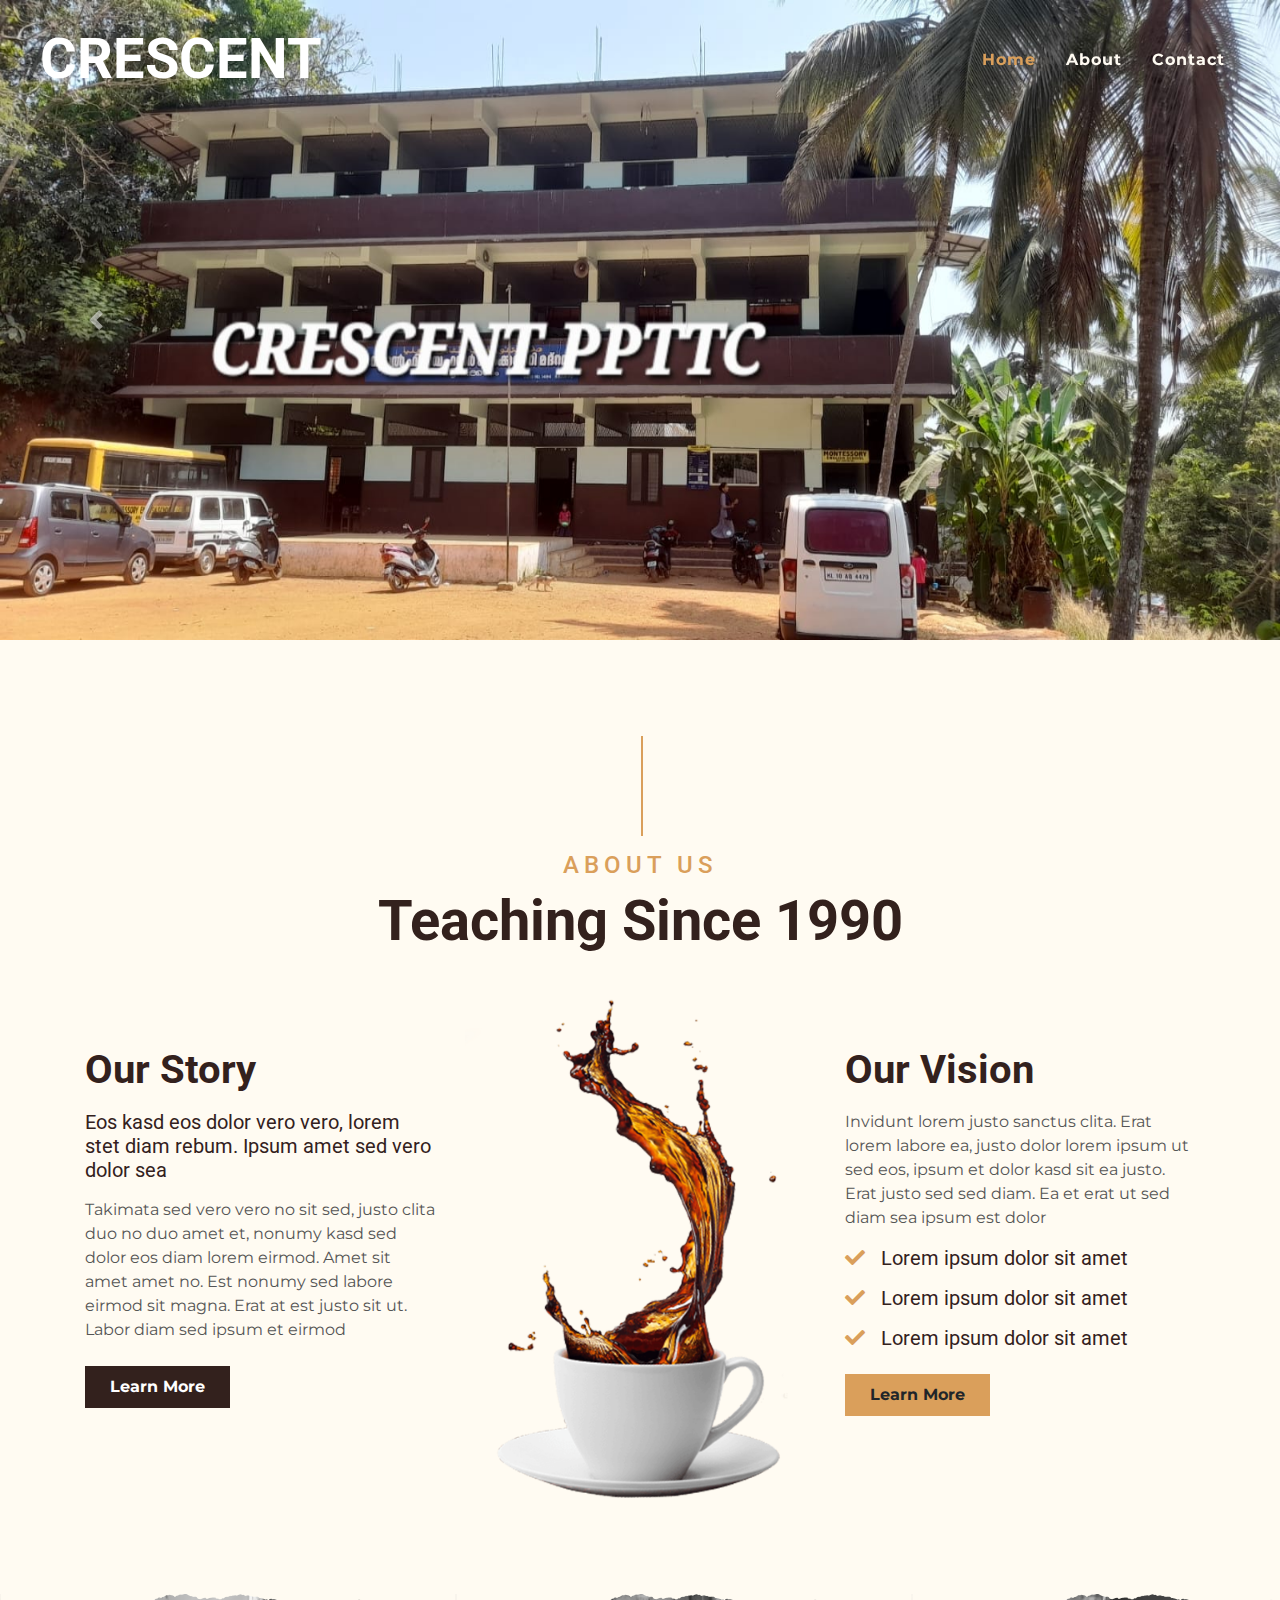
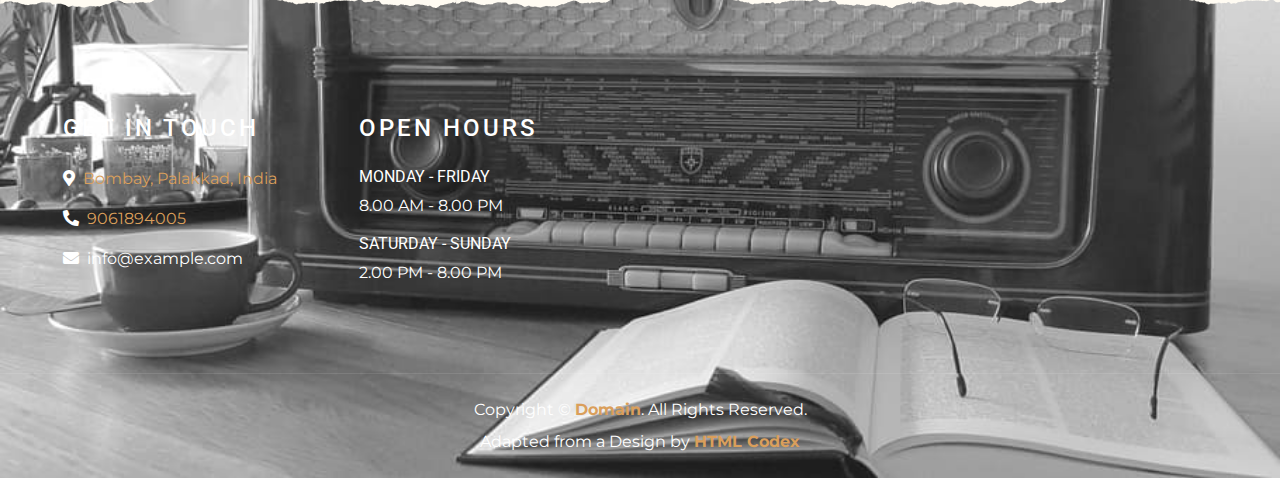
==== commit dc648003: "fifth" ====
--- a/public/index.html
+++ b/public/index.html
@@ -58,7 +58,7 @@
 
     <!-- Carousel Start -->
     <div class="container-fluid p-0 mb-5">
-        <div id="blog-carousel" class="carousel slide overlay-bottom" data-ride="carousel">
+        <div id="blog-carousel" class="carousel slide " data-ride="carousel">
             <div class="carousel-inner">
                 <div class="carousel-item active">
                     <img class="w-100" src="img/TTC3.jpg" height="640" alt="Image">
@@ -401,7 +401,10 @@
 
 
     <!-- Footer Start -->
-    <div class="container-fluid footer text-white mt-5 pt-5 px-0 position-relative overlay-top">
+    <div class="container-fluid footer text-white mt-5 pt-5 px-0 position-relative overlay-top", style="background-image: url(img/bg2.jpg); background-position:bottom;
+    background-repeat: no-repeat;
+    background-size:cover;">
+        <!-- <img class="w-100" src="img/TTC4.jpg" height="640" alt="Image"> -->
         <div class="row mx-0 pt-5 px-sm-3 px-lg-5 mt-4">
             <div id="Footer" class="col-lg-3 col-md-6 mb-5">
                 <h4 class="text-white text-uppercase mb-4" style="letter-spacing: 3px;">Get In Touch</h4>
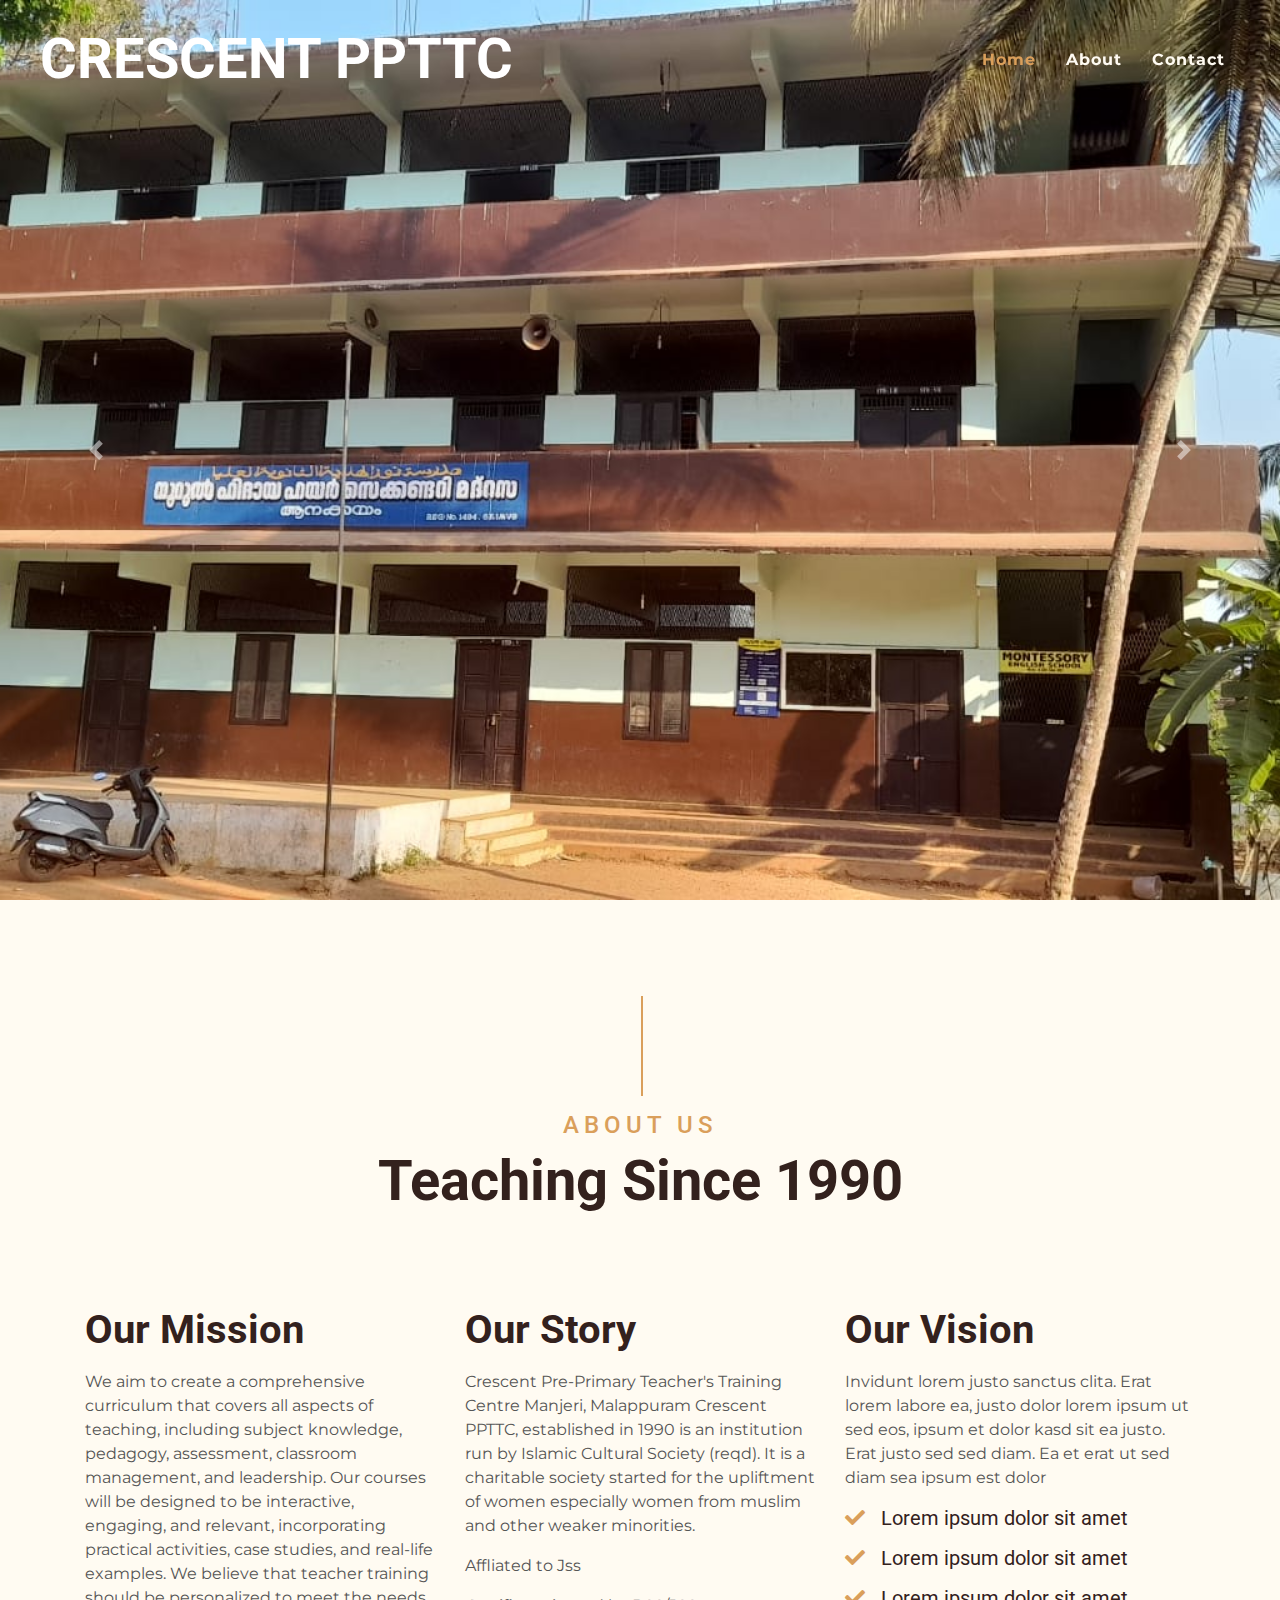
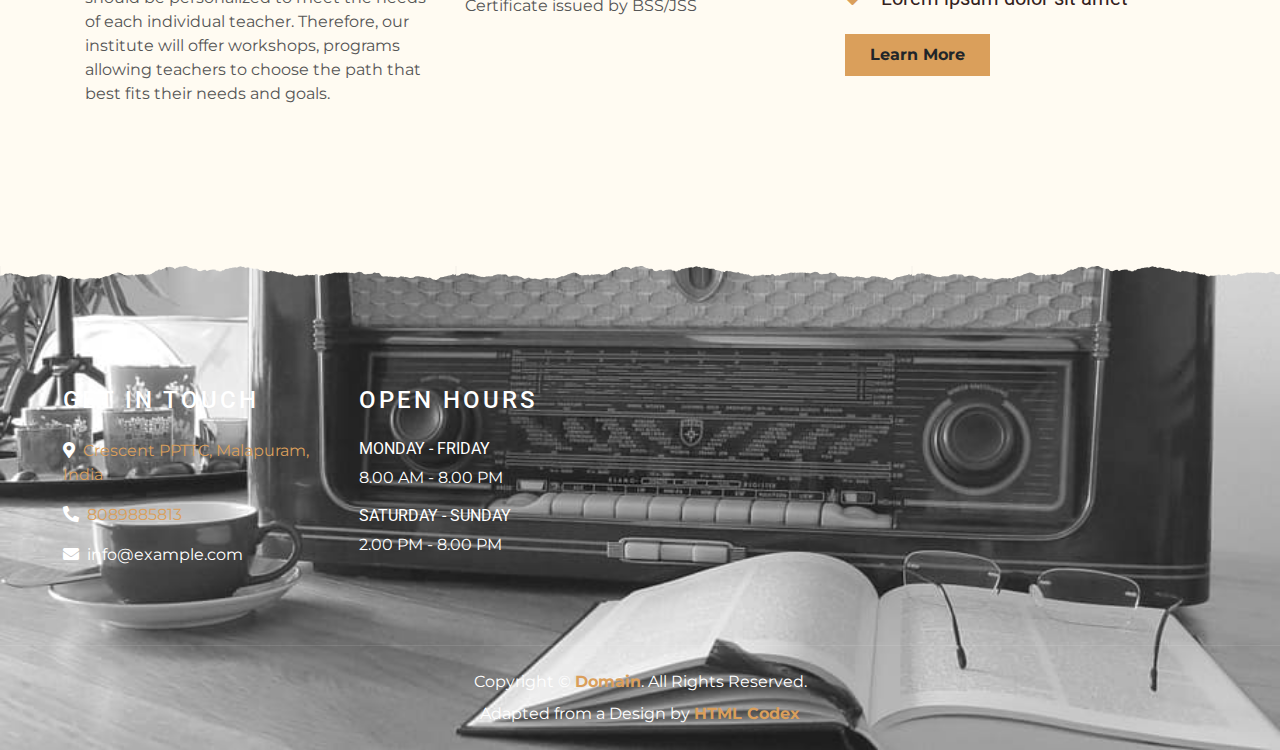
==== commit b5dc9d81: "hey" ====
--- a/public/index.html
+++ b/public/index.html
@@ -31,7 +31,7 @@
     <div class="container-fluid p-0 nav-bar">
         <nav class="navbar navbar-expand-lg bg-none navbar-dark py-3">
             <a href="index.html" class="navbar-brand px-lg-4 m-0">
-                <h1 class="m-0 display-4 text-uppercase text-white">CRESCENT</h1>
+                <h1 class="m-0 display-4 text-uppercase text-white">CRESCENT PPTTC</h1>
             </a>
             <button type="button" class="navbar-toggler" data-toggle="collapse" data-target="#navbarCollapse">
                 <span class="navbar-toggler-icon"></span>
@@ -61,7 +61,10 @@
         <div id="blog-carousel" class="carousel slide " data-ride="carousel">
             <div class="carousel-inner">
                 <div class="carousel-item active">
-                    <img class="w-100" src="img/TTC3.jpg" height="640" alt="Image">
+                    <img class="w-100" src="img/TTC3.jpeg" alt="Image" style="object-fit:cover;
+                    object-position: center;
+                    overflow: hidden;
+                    height:100vh;">
                     <!-- <div class="carousel-caption d-flex flex-column align-items-center justify-content-center">
                         <h2 class="text-primary font-weight-medium m-0">We Have Been Training</h2>
                         <h1 class="display-1 text-white m-0">LEGENDS</h1>
@@ -69,7 +72,10 @@
                     </div> -->
                 </div>
                 <div class="carousel-item">
-                    <img class="w-100" src="img/TTC1.jpeg" height="640" alt="Image">
+                    <img class="w-100" src="img/TTC1.jpeg" alt="Image" style="object-fit: cover;
+                    object-position: center;
+                    overflow: hidden;
+                    height:100vh;">
                     <div class="carousel-caption d-flex flex-column align-items-center justify-content-center">
                         <h2 class="text-primary font-weight-medium m-0">We Have Been Training</h2>
                         <h1 class="display-1 text-white m-0">The Best</h1>
@@ -97,16 +103,25 @@
             </div>
             <div class="row">
                 <div class="col-lg-4 py-0 py-lg-5">
+                    <h1 class="mb-3">Our Mission</h1>
+                    <p>We aim to create a comprehensive curriculum that covers all aspects of teaching, including subject knowledge, pedagogy, assessment, classroom management, and leadership. Our courses will be designed to be interactive, engaging, and relevant, incorporating practical activities, case studies, and real-life examples.
+
+                        We believe that teacher training should be personalized to meet the needs of each individual teacher. Therefore, our institute will offer workshops, programs allowing teachers to choose the path that best fits their needs and goals.</p>
+                </div>
+                <div class="col-lg-4 py-0 py-lg-5">
+                    <!-- <h1 class="mb-3">Our Story</h1> -->
                     <h1 class="mb-3">Our Story</h1>
-                    <h5 class="mb-3">Eos kasd eos dolor vero vero, lorem stet diam rebum. Ipsum amet sed vero dolor sea</h5>
-                    <p>Takimata sed vero vero no sit sed, justo clita duo no duo amet et, nonumy kasd sed dolor eos diam lorem eirmod. Amet sit amet amet no. Est nonumy sed labore eirmod sit magna. Erat at est justo sit ut. Labor diam sed ipsum et eirmod</p>
-                    <a href="" class="btn btn-secondary font-weight-bold py-2 px-4 mt-2">Learn More</a>
-                </div>
-                <div class="col-lg-4 py-5 py-lg-0" style="min-height: 500px;">
+                    <p>Crescent Pre-Primary Teacher's Training Centre Manjeri, Malappuram
+
+                        Crescent PPTTC, established in 1990 is an institution run by Islamic Cultural Society (reqd). It is a charitable society started for the upliftment of women especially women from muslim and other weaker minorities.</p>
+                    <p>Affliated to Jss</p>
+                    <p>Certificate issued by BSS/JSS</p>
+                </div>
+                <!-- <div class="col-lg-4 py-5 py-lg-0" style="min-height: 500px;">
                     <div class="position-relative h-100">
                         <img class="position-absolute w-100 h-100" src="img/about.png" style="object-fit: cover;">
                     </div>
-                </div>
+                </div> -->
                 <div class="col-lg-4 py-0 py-lg-5">
                     <h1 class="mb-3">Our Vision</h1>
                     <p>Invidunt lorem justo sanctus clita. Erat lorem labore ea, justo dolor lorem ipsum ut sed eos, ipsum et dolor kasd sit ea justo. Erat justo sed sed diam. Ea et erat ut sed diam sea ipsum est dolor</p>
@@ -408,8 +423,8 @@
         <div class="row mx-0 pt-5 px-sm-3 px-lg-5 mt-4">
             <div id="Footer" class="col-lg-3 col-md-6 mb-5">
                 <h4 class="text-white text-uppercase mb-4" style="letter-spacing: 3px;">Get In Touch</h4>
-                <p><i class="fa fa-map-marker-alt mr-2"></i><a href="https://goo.gl/maps/tYbun4CVtznfk7FQA">Bombay, Palakkad, India</a></p>
-                <p><i class="fa fa-phone-alt mr-2"></i><a href="tel:9061894005">9061894005</a></p>
+                <p><i class="fa fa-map-marker-alt mr-2"></i><a href="https://maps.app.goo.gl/GQuoudgVxRcnNRQq7">Crescent PPTTC, Malapuram, India</a></p>
+                <p><i class="fa fa-phone-alt mr-2"></i><a href="tel:8089885813">8089885813</a></p>
                 <p class="m-0"><i class="fa fa-envelope mr-2"></i>info@example.com</p>
             </div>
             <!-- <div class="col-lg-3 col-md-6 mb-5">
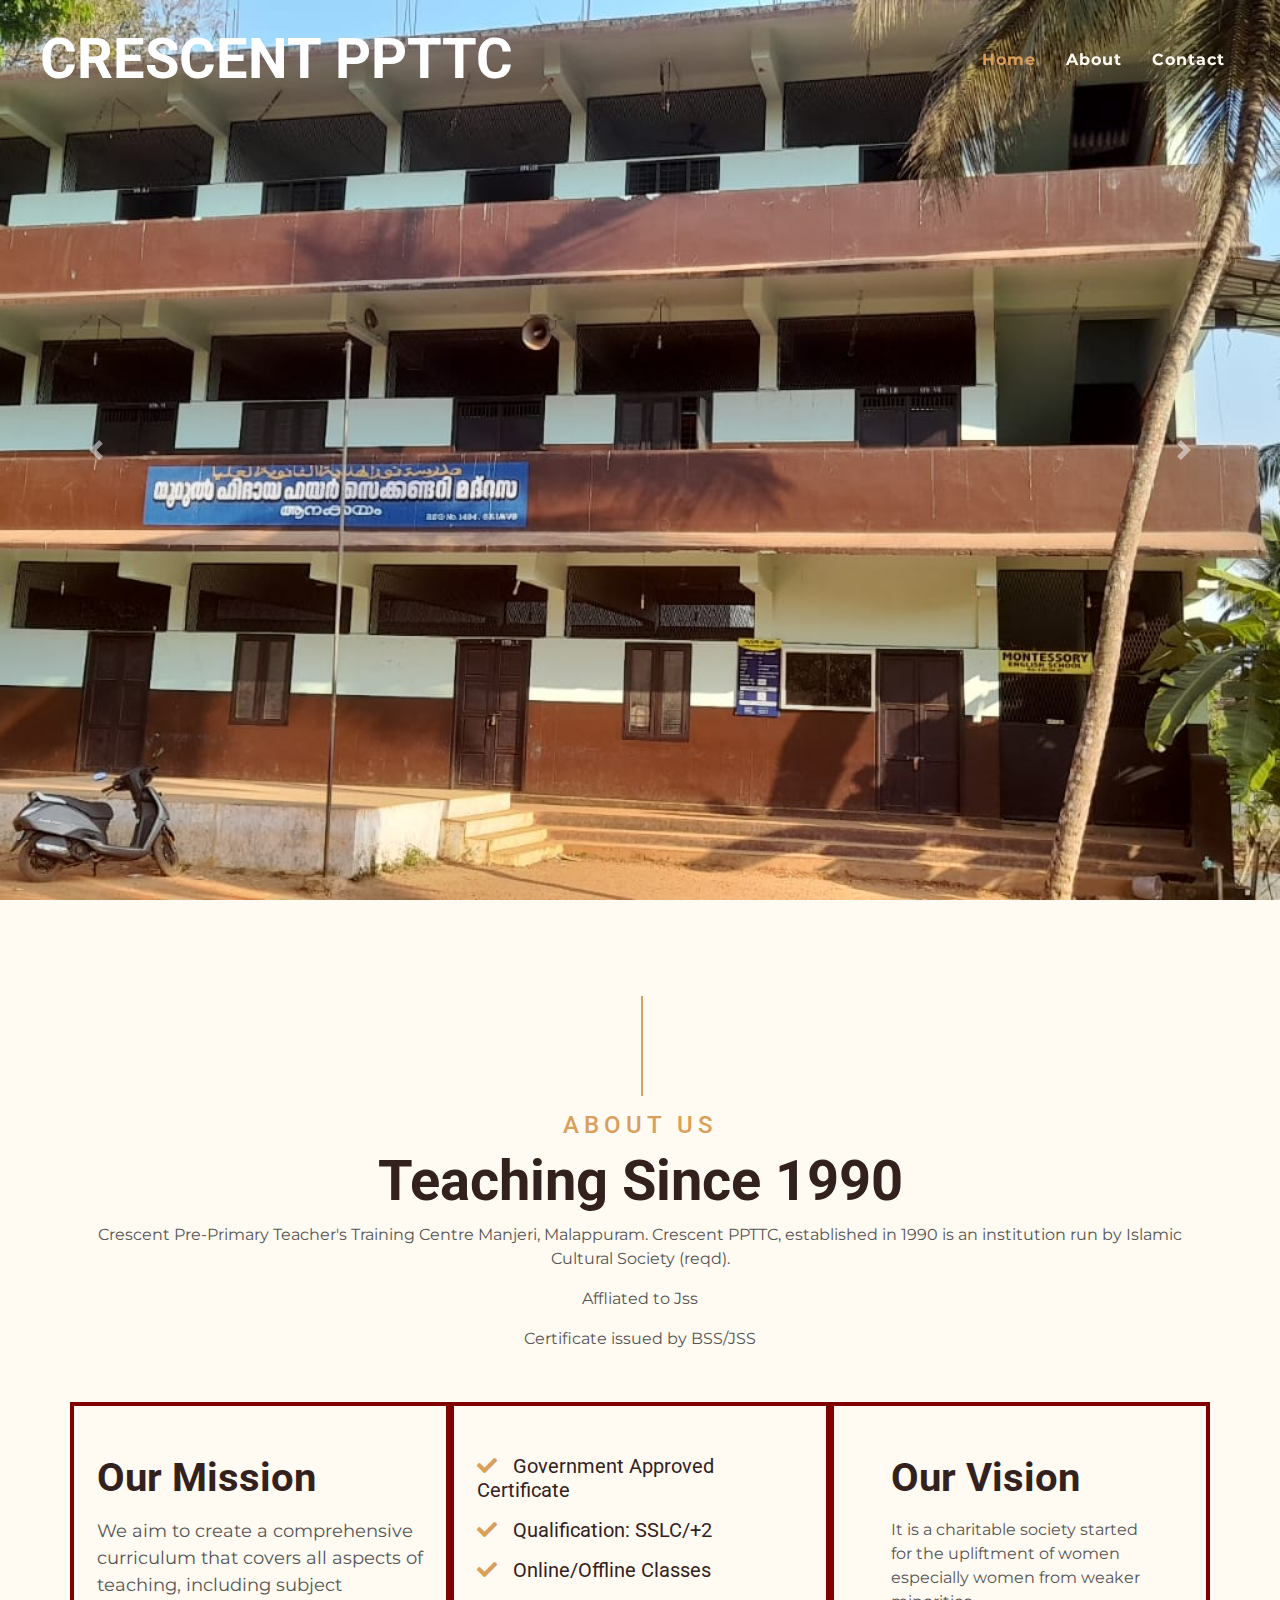
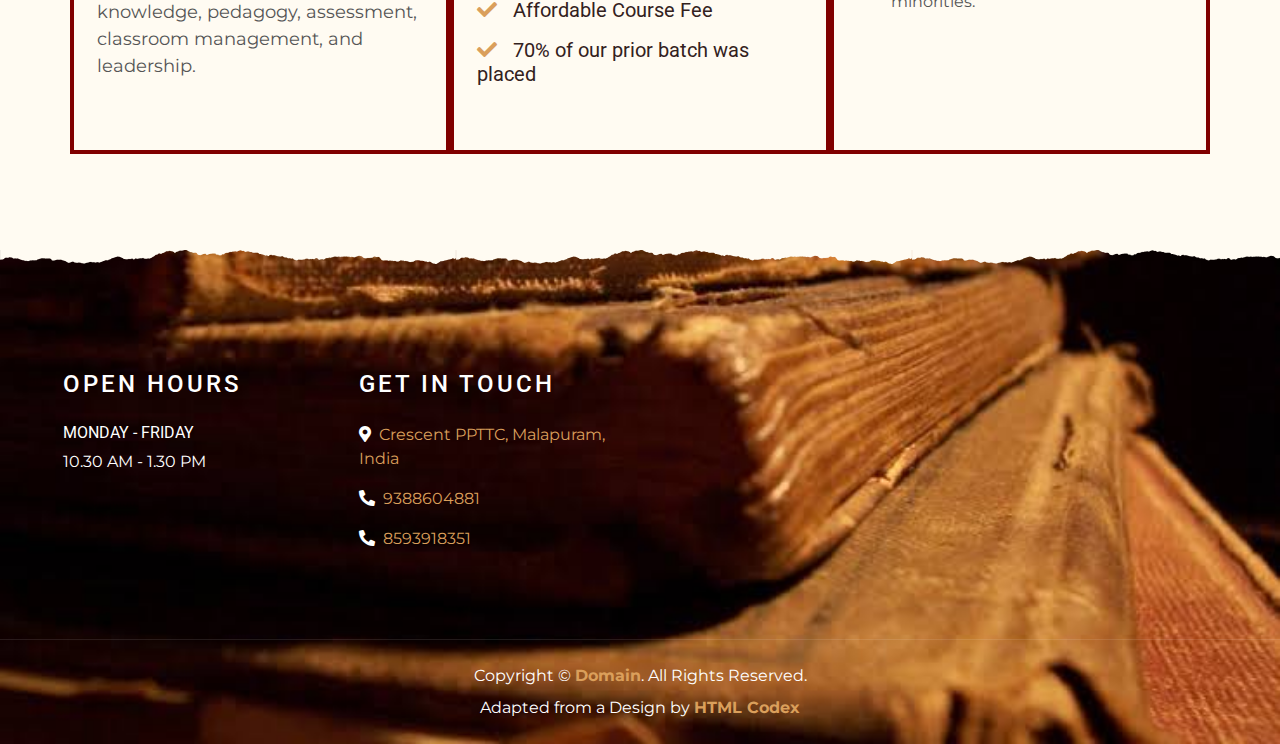
==== commit 7e9d0210: "almost done" ====
--- a/public/index.html
+++ b/public/index.html
@@ -100,36 +100,35 @@
             <div class="section-title">
                 <h4 class="text-primary text-uppercase" style="letter-spacing: 5px;">About Us</h4>
                 <h1 class="display-4">Teaching Since 1990</h1>
+                <p>Crescent Pre-Primary Teacher's Training Centre Manjeri, Malappuram. Crescent PPTTC, established in 1990 is an institution run by Islamic Cultural Society (reqd).</p>
+                <p>Affliated to Jss</p>
+                <p>Certificate issued by BSS/JSS</p>
             </div>
             <div class="row">
-                <div class="col-lg-4 py-0 py-lg-5">
+                <div class="col-lg-4 py-0 py-lg-5" style="width: 23%; border:4px solid maroon;padding:2%;font-size: large">
                     <h1 class="mb-3">Our Mission</h1>
-                    <p>We aim to create a comprehensive curriculum that covers all aspects of teaching, including subject knowledge, pedagogy, assessment, classroom management, and leadership. Our courses will be designed to be interactive, engaging, and relevant, incorporating practical activities, case studies, and real-life examples.
-
-                        We believe that teacher training should be personalized to meet the needs of each individual teacher. Therefore, our institute will offer workshops, programs allowing teachers to choose the path that best fits their needs and goals.</p>
-                </div>
-                <div class="col-lg-4 py-0 py-lg-5">
+                    <p>We aim to create a comprehensive curriculum that covers all aspects of teaching, including subject knowledge, pedagogy, assessment, classroom management, and leadership. </p>
+                </div>
+                <div style="width"></div>
+                <div class="col-lg-4 py-0 py-lg-5" style="width: 23%; border:4px solid maroon;padding:2%;font-size: large">
+                    <h5 class="mb-3"><i class="fa fa-check text-primary mr-3"></i>Government Approved Certificate</h5>
+                    <h5 class="mb-3"><i class="fa fa-check text-primary mr-3"></i>Qualification: SSLC/+2</h5>
+                    <h5 class="mb-3"><i class="fa fa-check text-primary mr-3"></i>Online/Offline Classes</h5>
+                    <h5 class="mb-3"><i class="fa fa-check text-primary mr-3"></i>Affordable Course Fee</h5>
+                    <h5 class="mb-3"><i class="fa fa-check text-primary mr-3"></i>70% of our prior batch was placed</h5>
+                </div>
+                <div></div>
+                <div class="col-lg-4 py-0 py-lg-5" style="width: 23%; border:4px solid maroon;padding:5%;">
                     <!-- <h1 class="mb-3">Our Story</h1> -->
-                    <h1 class="mb-3">Our Story</h1>
-                    <p>Crescent Pre-Primary Teacher's Training Centre Manjeri, Malappuram
-
-                        Crescent PPTTC, established in 1990 is an institution run by Islamic Cultural Society (reqd). It is a charitable society started for the upliftment of women especially women from muslim and other weaker minorities.</p>
-                    <p>Affliated to Jss</p>
-                    <p>Certificate issued by BSS/JSS</p>
+                    <h1 class="mb-3">Our Vision</h1>
+                    <p> It is a charitable society started for the upliftment of women especially women from weaker minorities.</p> 
                 </div>
                 <!-- <div class="col-lg-4 py-5 py-lg-0" style="min-height: 500px;">
                     <div class="position-relative h-100">
                         <img class="position-absolute w-100 h-100" src="img/about.png" style="object-fit: cover;">
                     </div>
                 </div> -->
-                <div class="col-lg-4 py-0 py-lg-5">
-                    <h1 class="mb-3">Our Vision</h1>
-                    <p>Invidunt lorem justo sanctus clita. Erat lorem labore ea, justo dolor lorem ipsum ut sed eos, ipsum et dolor kasd sit ea justo. Erat justo sed sed diam. Ea et erat ut sed diam sea ipsum est dolor</p>
-                    <h5 class="mb-3"><i class="fa fa-check text-primary mr-3"></i>Lorem ipsum dolor sit amet</h5>
-                    <h5 class="mb-3"><i class="fa fa-check text-primary mr-3"></i>Lorem ipsum dolor sit amet</h5>
-                    <h5 class="mb-3"><i class="fa fa-check text-primary mr-3"></i>Lorem ipsum dolor sit amet</h5>
-                    <a href="" class="btn btn-primary font-weight-bold py-2 px-4 mt-2">Learn More</a>
-                </div>
+                
             </div>
         </div>
     </div>
@@ -416,16 +415,25 @@
 
 
     <!-- Footer Start -->
-    <div class="container-fluid footer text-white mt-5 pt-5 px-0 position-relative overlay-top", style="background-image: url(img/bg2.jpg); background-position:bottom;
+    <div class="container-fluid footer text-white mt-5 pt-5 px-0 position-relative overlay-top", style="background-image: url(img/TTC4.jpeg); background-position:bottom;
     background-repeat: no-repeat;
     background-size:cover;">
         <!-- <img class="w-100" src="img/TTC4.jpg" height="640" alt="Image"> -->
         <div class="row mx-0 pt-5 px-sm-3 px-lg-5 mt-4">
+            <div class="col-lg-3 col-md-6 mb-5">
+                <h4 class="text-white text-uppercase mb-4" style="letter-spacing: 3px;">Open Hours</h4>
+                <div>
+                    <h6 class="text-white text-uppercase">Monday - Friday</h6>
+                    <p>10.30 AM - 1.30 PM</p>
+                </div>
+            </div>
+            
             <div id="Footer" class="col-lg-3 col-md-6 mb-5">
                 <h4 class="text-white text-uppercase mb-4" style="letter-spacing: 3px;">Get In Touch</h4>
                 <p><i class="fa fa-map-marker-alt mr-2"></i><a href="https://maps.app.goo.gl/GQuoudgVxRcnNRQq7">Crescent PPTTC, Malapuram, India</a></p>
-                <p><i class="fa fa-phone-alt mr-2"></i><a href="tel:8089885813">8089885813</a></p>
-                <p class="m-0"><i class="fa fa-envelope mr-2"></i>info@example.com</p>
+                <p><i class="fa fa-phone-alt mr-2"></i><a href="tel:9388604881">9388604881</a></p>
+                <p><i class="fa fa-phone-alt mr-2"></i><a href="tel:8593918351">8593918351</a></p>
+                <!-- <p class="m-0"><i class="fa fa-envelope mr-2"></i>info@example.com</p> -->
             </div>
             <!-- <div class="col-lg-3 col-md-6 mb-5">
                 <h4 class="text-white text-uppercase mb-4" style="letter-spacing: 3px;">Follow Us</h4>
@@ -437,15 +445,6 @@
                     <a class="btn btn-lg btn-outline-light btn-lg-square" href="#"><i class="fab fa-instagram"></i></a>
                 </div>
             </div> -->
-            <div class="col-lg-3 col-md-6 mb-5">
-                <h4 class="text-white text-uppercase mb-4" style="letter-spacing: 3px;">Open Hours</h4>
-                <div>
-                    <h6 class="text-white text-uppercase">Monday - Friday</h6>
-                    <p>8.00 AM - 8.00 PM</p>
-                    <h6 class="text-white text-uppercase">Saturday - Sunday</h6>
-                    <p>2.00 PM - 8.00 PM</p>
-                </div>
-            </div>
             <!-- <div class="col-lg-3 col-md-6 mb-5">
                 <h4 class="text-white text-uppercase mb-4" style="letter-spacing: 3px;">Newsletter</h4>
                 <p>Amet elitr vero magna sed ipsum sit kasd sea elitr lorem rebum</p>
